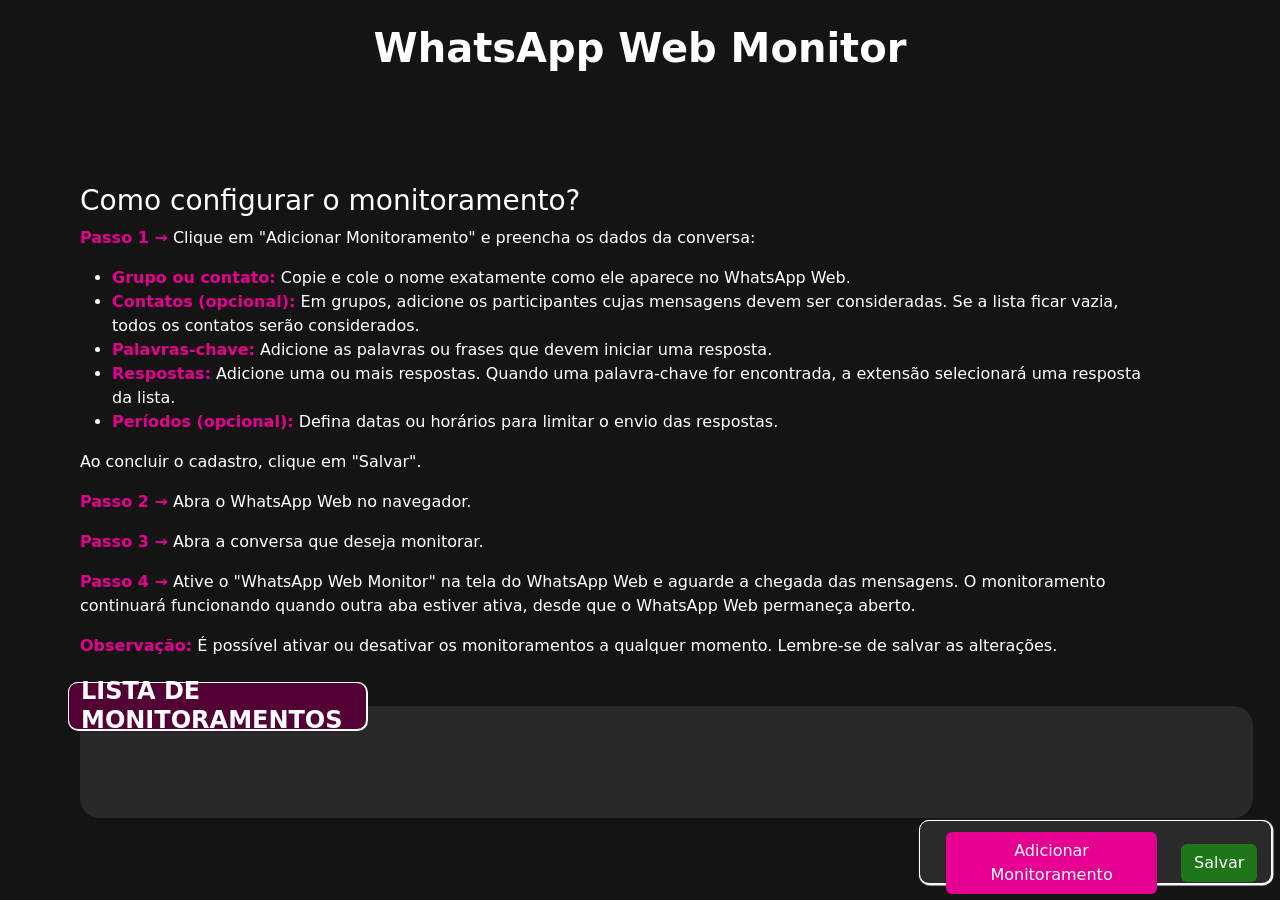
==== option.html @ 8c1f4861 "chore(merge): integrate main into instructions copy Preserve the revised Portuguese copy while retai" ====
<!DOCTYPE html>
<html lang="pt-BR">

<head>
    <meta charset="utf-8">
    <meta name="viewport" content="width=device-width, initial-scale=1">
    <title>WhatsApp Monitor</title>

    <script src="assets/js/jquery.js" defer></script>
    <script src="assets/js/bootstrap.bundle.min.js" defer></script>
    <script src="assets/js/jquery.btnswitch.min.js" defer></script>
    <script src="assets/js/sweetalert2.min.js" defer></script>
    <script src="option.js" defer></script>

    <link rel="stylesheet" href="assets/css/bootstrap/bootstrap.min.css">
    <link rel="stylesheet" href="assets/css/style_option.css">
    <link rel="stylesheet" href="assets/css/style_modal.css">
    <link rel="stylesheet" href="assets/css/libs/sweetalert2.min.css">
</head>

<body>

    <div class="divbtnAdd">
        <div class="row d-flex justify-content-center align-items-center p-2">
            <div class="col-8">
                <button id="btnAdd" class="btn btnAdd" type="button">Adicionar Monitoramento</button>
            </div>
            <div class="col-3">
                <button id="btnSave" class="btn btnSave" type="button">Salvar</button>
            </div>
        </div>
    </div>

    <div class="col-12 justify-content-center">

        <div class="row">

            <div class="col-12 mt-2">
                <div class="row">
                    <div class="col-12 d-flex justify-content-center">
                        <h1 class="title m-0">WhatsApp Web Monitor</h1>
                    </div>
                </div>
            </div>

        </div>

        <div class="row">

            <div class="col-10 instructions">
                <div class="row">
                    <div class="col-12 d-flex justify-content-start">
                        <section>
                            <h3>Como configurar o monitoramento?</h3>
                            <p>
                                <b class="important">Passo 1 →</b>
                                Clique em "Adicionar Monitoramento" e preencha os dados da conversa:
                            </p>
                            <ul>
                                <li><b class="important">Grupo ou contato:</b> Copie e cole o nome exatamente como ele
                                    aparece no WhatsApp Web.
                                </li>
                                <li><b class="important">Contatos (opcional):</b> Em grupos, adicione os participantes
                                    cujas mensagens devem ser consideradas. Se a lista ficar vazia, todos os contatos
                                    serão considerados.</li>
                                <li><b class="important">Palavras-chave:</b> Adicione as palavras ou frases que devem
                                    iniciar uma resposta.</li>
                                <li><b class="important">Respostas:</b> Adicione uma ou mais respostas. Quando uma
                                    palavra-chave for encontrada, a extensão selecionará uma resposta da lista.</li>
                                <li><b class="important">Períodos (opcional):</b> Defina datas ou horários para limitar
                                    o envio das respostas.</li>
                            </ul>
                            <p>Ao concluir o cadastro, clique em "Salvar".</p>
                            <p>
                                <b class="important">Passo 2 →</b>
                                Abra o WhatsApp Web no navegador.
                            </p>
                            <p>
                                <b class="important">Passo 3 →</b>
                                Abra a conversa que deseja monitorar.
                            </p>
                            <p>
                                <b class="important">Passo 4 →</b>
                                Ative o "WhatsApp Web Monitor" na tela do WhatsApp Web e aguarde a chegada das
                                mensagens. O monitoramento continuará funcionando quando outra aba estiver ativa,
                                desde que o WhatsApp Web permaneça aberto.
                            </p>
                            <p>
                                <b class="important">Observação:</b> É possível ativar ou desativar os monitoramentos
                                a qualquer momento. Lembre-se de salvar as alterações.
                            </p>
                        </section>
                    </div>
                </div>
            </div>

        </div>

        <div class="col-11 group-list-panel">

            <div class="row">

                <div class="col-3 divSubtitle d-flex justify-content-center align-items-center">
                    <h2 class="subtitle m-0">LISTA DE MONITORAMENTOS</h2>
                </div>

            </div>

            <div class="row justify-content-center">
                <div class="col-11 screen">
                    <div class="row justify-content-left" id="list">

                    </div>
                </div>
            </div>

        </div>


    </div>

</body>

</html>
---- assets/css/style_option.css ----
body {
    background-color: #141414;
    color: white;
    overflow-x: hidden;
}

.divbtnAdd {
    background-color: #2A2A2A;
    border: solid 1px white;
    border-radius: 10px;
    position: fixed;
    padding: .2rem;
    height: 4rem;
    right: .5rem;
    bottom: 1rem;
    box-sizing: border-box;
    box-shadow: 0.7px 0.7px 0.7px 0.7px white;
}

.btnAdd {
    color: white;
    font-size: medium;
    background-color: #E50091;
}

.btnAdd:hover {
    background-color: #530034;
}

.btnSave {
    color: white;
    font-size: medium;
    background-color: #1E7619;
}

.btnSave:hover {
    background-color: #0F3E0D;
}


.title {
    font-size: 2.5rem;
    font-weight: bolder;
    padding: 2rem;
    padding-top: 1rem;
}

.important {
    color: #E50091;
}




.screen {
    padding: 2rem;
}

.idCard {
    position: absolute;
    left: -2rem;
    top: 45%;
    width: 3rem;
    text-align: center;
    font-size: x-large;
    color: white;
    background-color: #3D3D3D;
    border: solid 1px white;
    border-radius: 10px;
}

.card {
    margin: 1rem;
    min-height: 13rem;
    color: white;
    border: solid 1px white;
    border-radius: 20px;
    background-color: #3D3D3D;
    box-sizing: border-box;
    box-shadow: 1px 1px 1px 0.5px white;
}

.off {
    background-color: #1E1E1E;
    color: #999999;
    border-color: #999999;
    box-shadow: 0px 0px 0px 0px #999999;
}

.offBorder {
    border-color: #999999 !important;
    box-shadow: 0px 0px 0px 0px #999999 !important;
}

.offLeftBorder {
    border-left: solid 1px #999999 !important;
}

.divSubtitle {
    position: relative;
    left: 0px;
    top: -1.5rem;
    height: 3rem;
    background-color: #530034;
    border: solid 1px white;
    border-radius: 10px;
    box-sizing: border-box;
    box-shadow: .5px .5px .5px 0.5px white;
}

.subtitle {
    font-size: x-large;
    font-weight: bolder;
}

.subtitle1 {
    height: 3rem;
    padding-left: 2rem;
    padding-top: 0.2rem;
    /* color: white; */
    font-weight: bolder;
    font-size: 1.3rem;
}

.subtitle2 {
    height: 2rem;
    padding-left: 1rem;
    padding-top: 0.2rem;
    /* color: white; */
    font-weight: bolder;
    font-size: 1.1rem;
}

.subcard {
    min-height: 13rem;
    max-height: 13rem;
    overflow-y: auto;
    margin-top: 1rem;
    margin-left: 1rem;
    margin-bottom: 1.5rem;
    border-left: solid 1px white;
    /* Firefox */
    scrollbar-width: thin;
    scrollbar-color: rgba(255, 255, 255, .35) transparent;
}

.subcard2 {
    min-height: 0rem;
    max-height: 7rem;
    overflow-y: auto;
    margin-top: 1rem;
    margin-left: 1rem;
    margin-bottom: 1.5rem;
    border-left: solid 1px white;
    /* Firefox */
    scrollbar-width: thin;
    scrollbar-color: rgba(255, 255, 255, .35) transparent;
}

.subcard::-webkit-scrollbar {
    width: 8px;
}

.subcard::-webkit-scrollbar-thumb {
    background: rgba(255, 255, 255, .35);
    border-radius: 999px;
}

.subcard::-webkit-scrollbar-track {
    background: transparent;
}


.text1 {
    /* color: white; */
    padding-left: 1rem;
    padding-top: .3rem;
    padding-bottom: .3rem;
    font-size: 1.5rem;
    margin: .3rem;
}

.text2 {
    /* color: white; */
    padding-left: 1rem;
    padding-right: 0.5rem;
    padding-top: .3rem;
    padding-bottom: .3rem;
    border: solid 1px white;
    border-radius: 5px;
    margin-left: 1rem;
    max-width: 85%;
    box-sizing: border-box;
    box-shadow: .7px .7px .7px 0.5px white;
}


.btnEdit {
    color: white;
    width: 10rem;
    margin: 1rem;
    background-color: #530034;
}

.btnEdit:hover {
    background-color: #E50091;
}

.btnActive {
    color: white;
    margin: 1rem;
    width: 10rem;
    background-color: #530034;
}

.btnActive:hover {
    background-color: #E50091;
}

.btnDelete {
    color: white;
    margin: 1rem;
    width: 10rem;
    background-color: #530034;
}

.btnDelete:hover {
    background-color: #E50091;
}

.instructions {
    margin: 5rem 5rem 0;
}

.group-list-panel {
    margin: 2rem 5rem 5rem;
    background-color: #292929;
    border-radius: 20px;
}
---- assets/css/style_modal.css ----
.swal2-html-container{
    overflow-x: hidden !important;
}

.hiddenCard {
    height: 2rem;
}

.btnAdd2 {
    font-weight: bold;
    background-color: #1C719B;
    color: white;
}

.btnAdd2:hover {
    background-color: #175676;
}

.modalCard {
    overflow-y: auto;
    min-height: 4rem;
    max-height: 20vh;
    border: 1px solid white;
    border-radius: 10px;

    padding: 0.5rem;
    gap: 0.5rem;

    /* Firefox */
    scrollbar-width: thin;
    scrollbar-color: rgba(255, 255, 255, .35) transparent;
}

.modalCard2 {
    overflow-y: auto;
    min-height: 1rem;
    max-height: 15vh;
    border: 1px solid white;
    border-radius: 10px;

    padding: 0.5rem;
    gap: 0.5rem;

    /* Firefox */
    scrollbar-width: thin;
    scrollbar-color: rgba(255, 255, 255, .35) transparent;
}

.modalCard::-webkit-scrollbar {
    width: 8px;
}

.modalCard::-webkit-scrollbar-thumb {
    background: rgba(255, 255, 255, .35);
    border-radius: 999px;
}

.modalCard::-webkit-scrollbar-track {
    background: transparent;
}

.btnExclude {
    color: #E50091;
    cursor: pointer;
    font-weight: bold;
}

.button-offset {
    margin-left: -1rem;
}

.list-row-offset {
    margin-left: .75rem;
}

.range-separator {
    margin-right: -1rem;
    margin-left: -1rem;
}
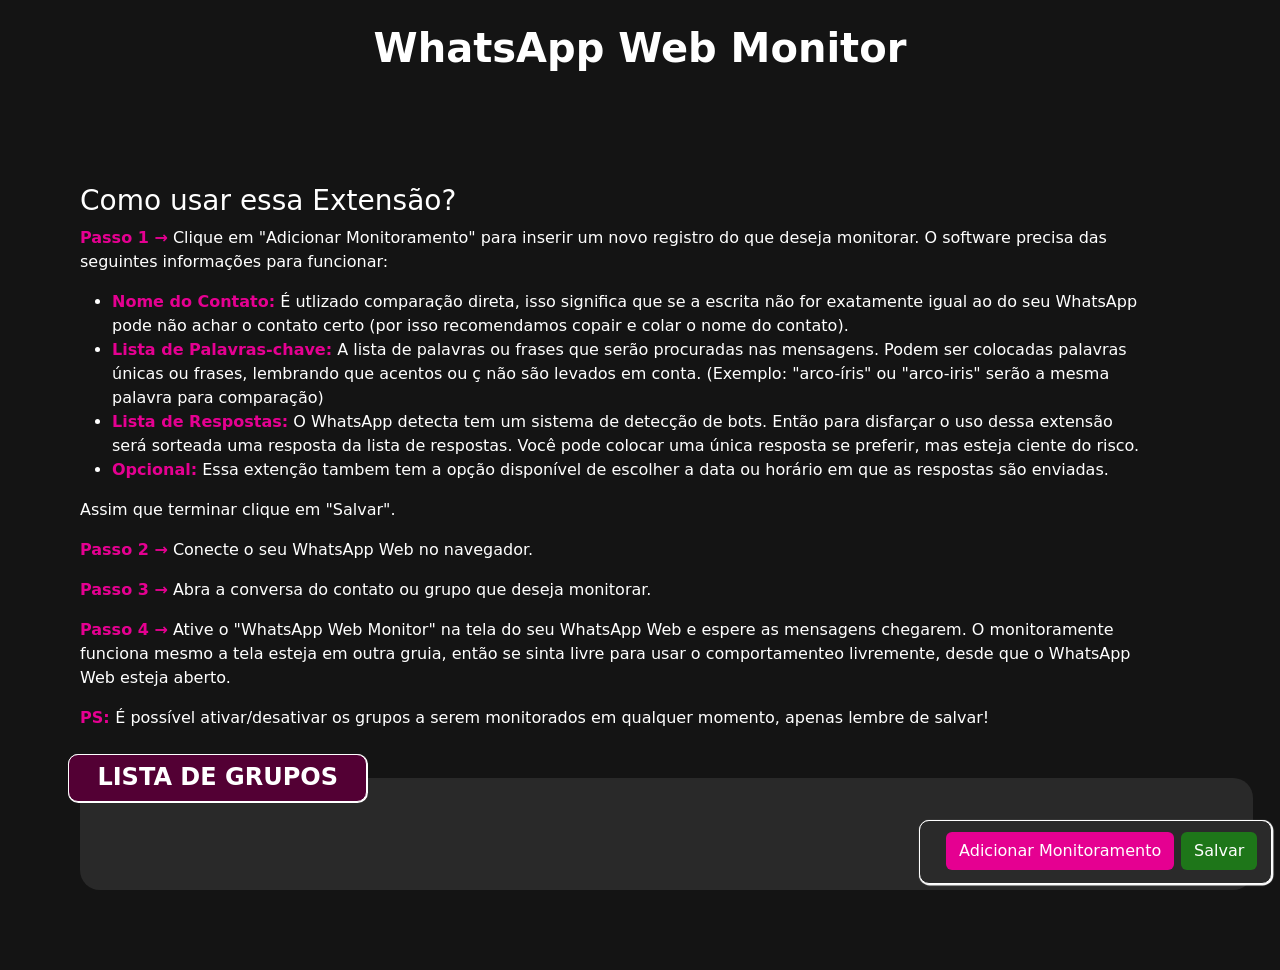
==== commit c99da531: "fix(options): restore semantic settings controls Keep the existing layout while restoring accessible" ====
--- a/option.html
+++ b/option.html
@@ -23,7 +23,7 @@
     <div class="divbtnAdd">
         <div class="row d-flex justify-content-center align-items-center p-2">
             <div class="col-8">
-                <button id="btnAdd" class="btn btnAdd" type="button">Adicionar Monitoramento</button>
+                <button id="btnAdd" class="btn btnAdd text-nowrap" type="button">Adicionar Monitoramento</button>
             </div>
             <div class="col-3">
                 <button id="btnSave" class="btn btnSave" type="button">Salvar</button>
@@ -51,43 +51,46 @@
                 <div class="row">
                     <div class="col-12 d-flex justify-content-start">
                         <section>
-                            <h3>Como configurar o monitoramento?</h3>
+                            <h3>Como usar essa Extensão?</h3>
                             <p>
                                 <b class="important">Passo 1 →</b>
-                                Clique em "Adicionar Monitoramento" e preencha os dados da conversa:
+                                Clique em "Adicionar Monitoramento" para inserir um novo registro do que deseja
+                                monitorar. O software precisa das seguintes informações para funcionar:
                             </p>
                             <ul>
-                                <li><b class="important">Grupo ou contato:</b> Copie e cole o nome exatamente como ele
-                                    aparece no WhatsApp Web.
+                                <li><b class="important">Nome do Contato:</b> É utlizado comparação direta, isso
+                                    significa que se a escrita não for exatamente igual ao do seu WhatsApp pode não
+                                    achar o contato certo (por isso recomendamos copair e colar o nome do contato).
                                 </li>
-                                <li><b class="important">Contatos (opcional):</b> Em grupos, adicione os participantes
-                                    cujas mensagens devem ser consideradas. Se a lista ficar vazia, todos os contatos
-                                    serão considerados.</li>
-                                <li><b class="important">Palavras-chave:</b> Adicione as palavras ou frases que devem
-                                    iniciar uma resposta.</li>
-                                <li><b class="important">Respostas:</b> Adicione uma ou mais respostas. Quando uma
-                                    palavra-chave for encontrada, a extensão selecionará uma resposta da lista.</li>
-                                <li><b class="important">Períodos (opcional):</b> Defina datas ou horários para limitar
-                                    o envio das respostas.</li>
+                                <li><b class="important">Lista de Palavras-chave:</b> A lista de palavras ou frases que
+                                    serão procuradas nas mensagens. Podem ser colocadas palavras únicas ou frases,
+                                    lembrando que acentos ou ç não são levados em conta. (Exemplo: "arco-íris" ou
+                                    "arco-iris" serão a mesma palavra para comparação)</li>
+                                <li><b class="important">Lista de Respostas:</b> O WhatsApp detecta tem um sistema de
+                                    detecção de bots. Então para disfarçar o uso dessa extensão será sorteada uma
+                                    resposta da lista de respostas. Você pode colocar uma única resposta se preferir,
+                                    mas esteja ciente do risco.</li>
+                                <li><b class="important">Opcional:</b> Essa extenção tambem tem a opção disponível de
+                                    escolher a data ou horário em que as respostas são enviadas.</li>
                             </ul>
-                            <p>Ao concluir o cadastro, clique em "Salvar".</p>
+                            <p>Assim que terminar clique em "Salvar".</p>
                             <p>
                                 <b class="important">Passo 2 →</b>
-                                Abra o WhatsApp Web no navegador.
+                                Conecte o seu WhatsApp Web no navegador.
                             </p>
                             <p>
                                 <b class="important">Passo 3 →</b>
-                                Abra a conversa que deseja monitorar.
+                                Abra a conversa do contato ou grupo que deseja monitorar.
                             </p>
                             <p>
                                 <b class="important">Passo 4 →</b>
-                                Ative o "WhatsApp Web Monitor" na tela do WhatsApp Web e aguarde a chegada das
-                                mensagens. O monitoramento continuará funcionando quando outra aba estiver ativa,
-                                desde que o WhatsApp Web permaneça aberto.
+                                Ative o "WhatsApp Web Monitor" na tela do seu WhatsApp Web e espere as mensagens
+                                chegarem. O monitoramente funciona mesmo a tela esteja em outra gruia, então se sinta
+                                livre para usar o comportamenteo livremente, desde que o WhatsApp Web esteja aberto.
                             </p>
                             <p>
-                                <b class="important">Observação:</b> É possível ativar ou desativar os monitoramentos
-                                a qualquer momento. Lembre-se de salvar as alterações.
+                                <b class="important">PS: </b> É possível ativar/desativar os grupos a serem monitorados
+                                em qualquer momento, apenas lembre de salvar!
                             </p>
                         </section>
                     </div>
@@ -101,7 +104,7 @@
             <div class="row">
 
                 <div class="col-3 divSubtitle d-flex justify-content-center align-items-center">
-                    <h2 class="subtitle m-0">LISTA DE MONITORAMENTOS</h2>
+                    <h2 class="subtitle m-0">LISTA DE GRUPOS</h2>
                 </div>
 
             </div>
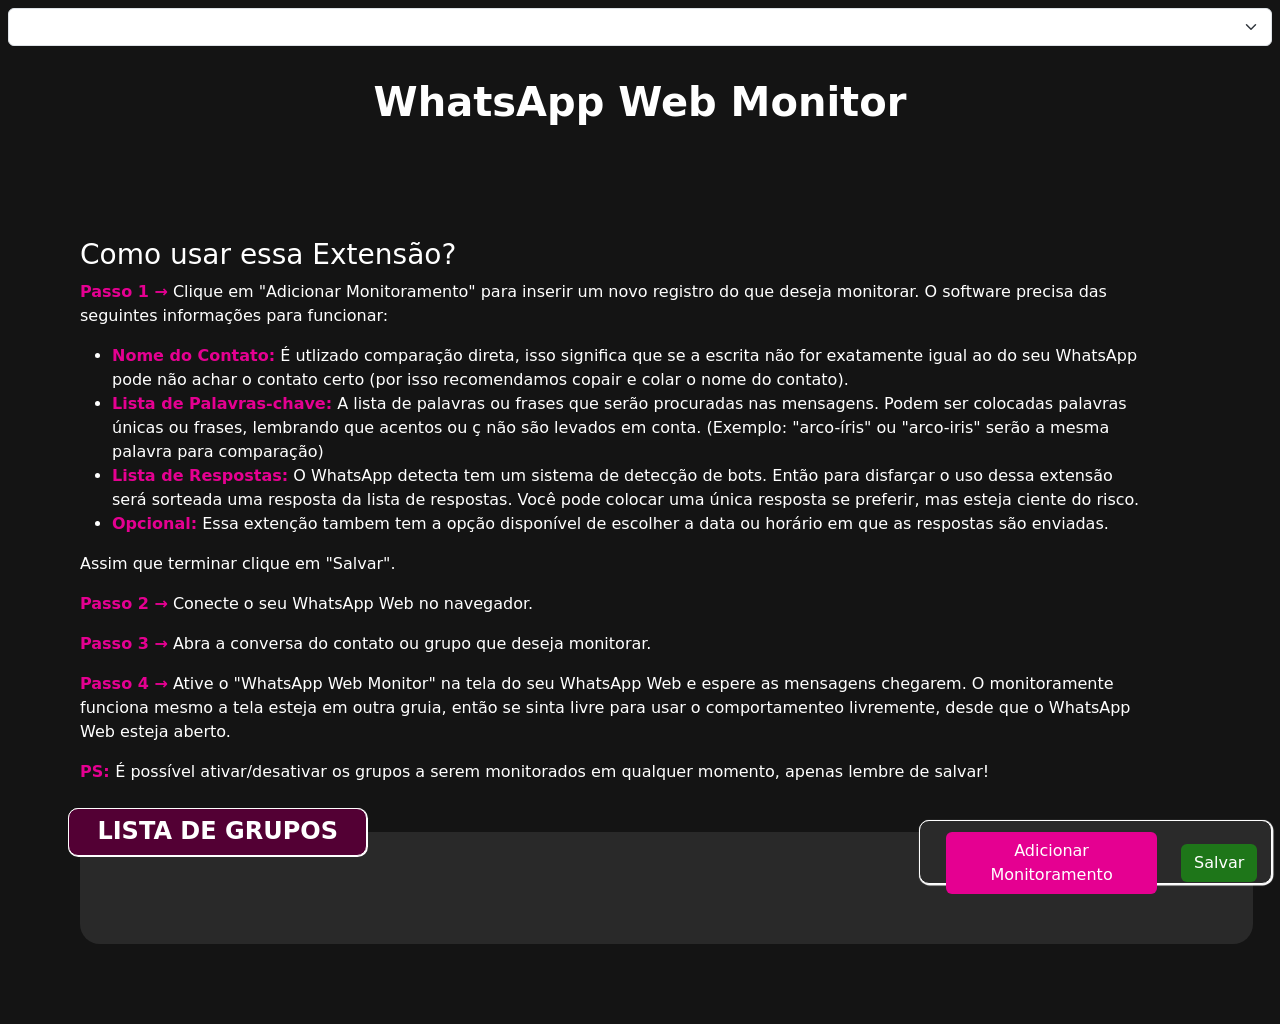
==== commit 90616b9b: "Update option.html" ====
--- a/option.html
+++ b/option.html
@@ -13,6 +13,7 @@
     <script src="option.js" defer></script>
 
     <link rel="stylesheet" href="assets/css/bootstrap/bootstrap.min.css">
+    <link rel="stylesheet" href="assets/css/themes/default.css" id="themeStylesheet">
     <link rel="stylesheet" href="assets/css/style_option.css">
     <link rel="stylesheet" href="assets/css/style_modal.css">
     <link rel="stylesheet" href="assets/css/libs/sweetalert2.min.css">
@@ -23,10 +24,20 @@
     <div class="divbtnAdd">
         <div class="row d-flex justify-content-center align-items-center p-2">
             <div class="col-8">
-                <button id="btnAdd" class="btn btnAdd text-nowrap" type="button">Adicionar Monitoramento</button>
+                <button id="btnAdd" class="btn btnAdd" type="button">Adicionar Monitoramento</button>
             </div>
             <div class="col-3">
                 <button id="btnSave" class="btn btnSave" type="button">Salvar</button>
+            </div>
+        </div>
+    </div>
+
+    <div class="divbtnTheme">
+        <div class="row d-flex justify-content-center align-items-center p-2">
+            <div class="col-12">
+                <label for="selectTheme" class="visually-hidden">Tema</label>
+                <select class="form-select" id="selectTheme">
+                </select>
             </div>
         </div>
     </div>
--- a/assets/css/themes/default.css
+++ b/assets/css/themes/default.css
@@ -0,0 +1,75 @@
+:root {
+    /*
+     * Tema default.
+     * Para criar outro tema, copie este arquivo e mantenha os mesmos nomes
+     * de variaveis, alterando apenas os valores das cores.
+     */
+
+    /* Base */
+    --theme-color-background: #141414;
+    --theme-color-background-alt: #1E1E1E;
+    --theme-color-surface: #2A2A2A;
+    --theme-color-surface-alt: #292929;
+    --theme-color-card: #3D3D3D;
+    --theme-color-disabled-surface: #1E1E1E;
+
+    /* Texto */
+    --theme-color-text: #FFFFFF;
+    --theme-color-text-muted: #999999;
+    --theme-color-text-secondary: #6E6E6E;
+    --theme-color-text-inverse: #FFFFFF;
+
+    /* Bordas, sombras e scroll */
+    --theme-color-border: #FFFFFF;
+    --theme-color-border-muted: #999999;
+    --theme-color-shadow: #FFFFFF;
+    --theme-color-shadow-muted: #999999;
+    --theme-color-scrollbar-thumb: rgba(255, 255, 255, .35);
+    --theme-color-scrollbar-track: transparent;
+
+    /* Marca e destaques */
+    --theme-color-primary: #E50091;
+    --theme-color-primary-hover: #530034;
+    --theme-color-accent: #530034;
+    --theme-color-accent-hover: #E50091;
+    --theme-color-important: #E50091;
+
+    /* Acoes */
+    --theme-color-success: #1E7619;
+    --theme-color-success-hover: #0F3E0D;
+    --theme-color-info: #1C719B;
+    --theme-color-info-hover: #175676;
+    --theme-color-danger: #E50091;
+    --theme-color-disabled: #6E6E6E;
+    --theme-color-disabled-hover: #2A2A2A;
+
+    /* Aliases por tela/componente */
+    --popup-background: var(--theme-color-background-alt);
+    --popup-title-background: var(--theme-color-accent);
+    --popup-button-background: var(--theme-color-primary);
+    --popup-button-background-hover: var(--theme-color-primary-hover);
+    --popup-button-off-background: var(--theme-color-disabled);
+    --popup-button-off-background-hover: var(--theme-color-disabled-hover);
+
+    --option-background: var(--theme-color-background);
+    --option-floating-button-panel-background: var(--theme-color-surface);
+    --option-card-background: var(--theme-color-card);
+    --option-card-off-background: var(--theme-color-disabled-surface);
+    --option-panel-background: var(--theme-color-surface-alt);
+    --option-subtitle-background: var(--theme-color-accent);
+    --option-button-background: var(--theme-color-accent);
+    --option-button-background-hover: var(--theme-color-accent-hover);
+    --option-add-button-background: var(--theme-color-primary);
+    --option-add-button-background-hover: var(--theme-color-primary-hover);
+    --option-save-button-background: var(--theme-color-success);
+    --option-save-button-background-hover: var(--theme-color-success-hover);
+
+    --modal-add-button-background: var(--theme-color-info);
+    --modal-add-button-background-hover: var(--theme-color-info-hover);
+    --modal-exclude-button-color: var(--theme-color-danger);
+    --modal-background: #19191A;
+    --modal-text: #E1E1E1;
+    --modal-confirm-button-background: var(--theme-color-primary);
+    --modal-cancel-button-background: var(--theme-color-disabled);
+    --modal-backdrop-background: rgba(0, 0, 0, .55);
+}
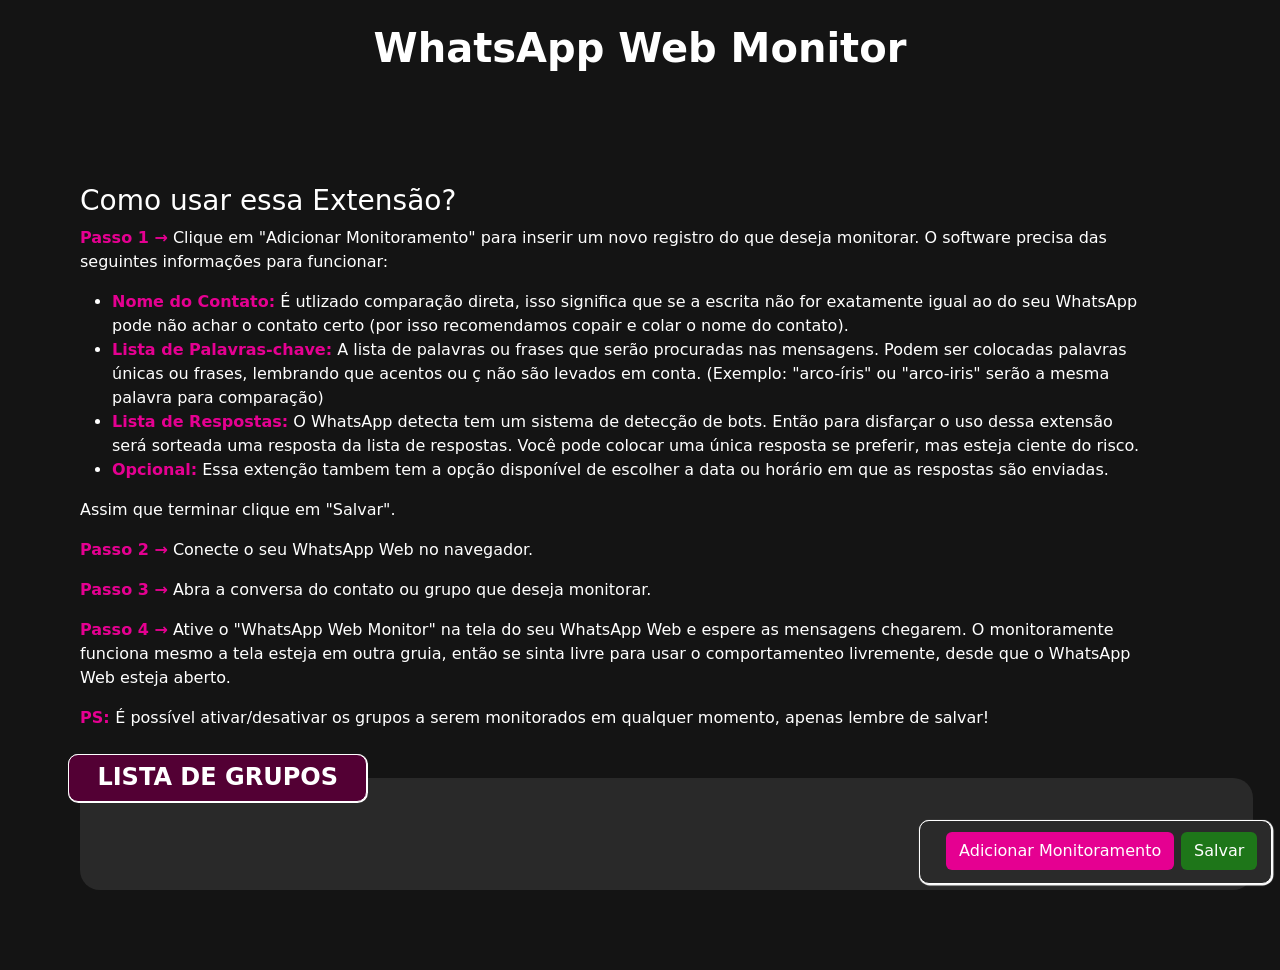
==== commit 4e35dec6: "Merge pull request #18 from FelipeDelong/dev feat(monitor): add ON/OFF controls and loading feedback" ====
--- a/option.html
+++ b/option.html
@@ -13,7 +13,6 @@
     <script src="option.js" defer></script>
 
     <link rel="stylesheet" href="assets/css/bootstrap/bootstrap.min.css">
-    <link rel="stylesheet" href="assets/css/themes/default.css" id="themeStylesheet">
     <link rel="stylesheet" href="assets/css/style_option.css">
     <link rel="stylesheet" href="assets/css/style_modal.css">
     <link rel="stylesheet" href="assets/css/libs/sweetalert2.min.css">
@@ -24,20 +23,10 @@
     <div class="divbtnAdd">
         <div class="row d-flex justify-content-center align-items-center p-2">
             <div class="col-8">
-                <button id="btnAdd" class="btn btnAdd" type="button">Adicionar Monitoramento</button>
+                <button id="btnAdd" class="btn btnAdd text-nowrap" type="button">Adicionar Monitoramento</button>
             </div>
             <div class="col-3">
                 <button id="btnSave" class="btn btnSave" type="button">Salvar</button>
-            </div>
-        </div>
-    </div>
-
-    <div class="divbtnTheme">
-        <div class="row d-flex justify-content-center align-items-center p-2">
-            <div class="col-12">
-                <label for="selectTheme" class="visually-hidden">Tema</label>
-                <select class="form-select" id="selectTheme">
-                </select>
             </div>
         </div>
     </div>
--- a/assets/css/style_modal.css
+++ b/assets/css/style_modal.css
@@ -1,5 +1,30 @@
 .swal2-html-container{
     overflow-x: hidden !important;
+}
+
+.swal2-popup {
+    background: var(--modal-background) !important;
+    color: var(--modal-text) !important;
+}
+
+.swal2-title,
+.swal2-html-container {
+    color: var(--modal-text) !important;
+}
+
+.swal2-confirm {
+    background-color: var(--modal-confirm-button-background) !important;
+    color: var(--theme-color-text-inverse) !important;
+}
+
+.swal2-cancel {
+    background-color: var(--modal-cancel-button-background) !important;
+    color: var(--theme-color-text-inverse) !important;
+}
+
+.swal2-container.swal2-backdrop-show,
+.swal2-container.swal2-noanimation {
+    background: var(--modal-backdrop-background) !important;
 }
 
 .hiddenCard {
@@ -8,19 +33,19 @@
 
 .btnAdd2 {
     font-weight: bold;
-    background-color: #1C719B;
-    color: white;
+    background-color: var(--modal-add-button-background);
+    color: var(--theme-color-text-inverse);
 }
 
 .btnAdd2:hover {
-    background-color: #175676;
+    background-color: var(--modal-add-button-background-hover);
 }
 
 .modalCard {
     overflow-y: auto;
     min-height: 4rem;
     max-height: 20vh;
-    border: 1px solid white;
+    border: 1px solid var(--theme-color-border);
     border-radius: 10px;
 
     padding: 0.5rem;
@@ -28,14 +53,14 @@
 
     /* Firefox */
     scrollbar-width: thin;
-    scrollbar-color: rgba(255, 255, 255, .35) transparent;
+    scrollbar-color: var(--theme-color-scrollbar-thumb) var(--theme-color-scrollbar-track);
 }
 
 .modalCard2 {
     overflow-y: auto;
     min-height: 1rem;
     max-height: 15vh;
-    border: 1px solid white;
+    border: 1px solid var(--theme-color-border);
     border-radius: 10px;
 
     padding: 0.5rem;
@@ -43,7 +68,7 @@
 
     /* Firefox */
     scrollbar-width: thin;
-    scrollbar-color: rgba(255, 255, 255, .35) transparent;
+    scrollbar-color: var(--theme-color-scrollbar-thumb) var(--theme-color-scrollbar-track);
 }
 
 .modalCard::-webkit-scrollbar {
@@ -51,16 +76,16 @@
 }
 
 .modalCard::-webkit-scrollbar-thumb {
-    background: rgba(255, 255, 255, .35);
+    background: var(--theme-color-scrollbar-thumb);
     border-radius: 999px;
 }
 
 .modalCard::-webkit-scrollbar-track {
-    background: transparent;
+    background: var(--theme-color-scrollbar-track);
 }
 
 .btnExclude {
-    color: #E50091;
+    color: var(--modal-exclude-button-color);
     cursor: pointer;
     font-weight: bold;
 }
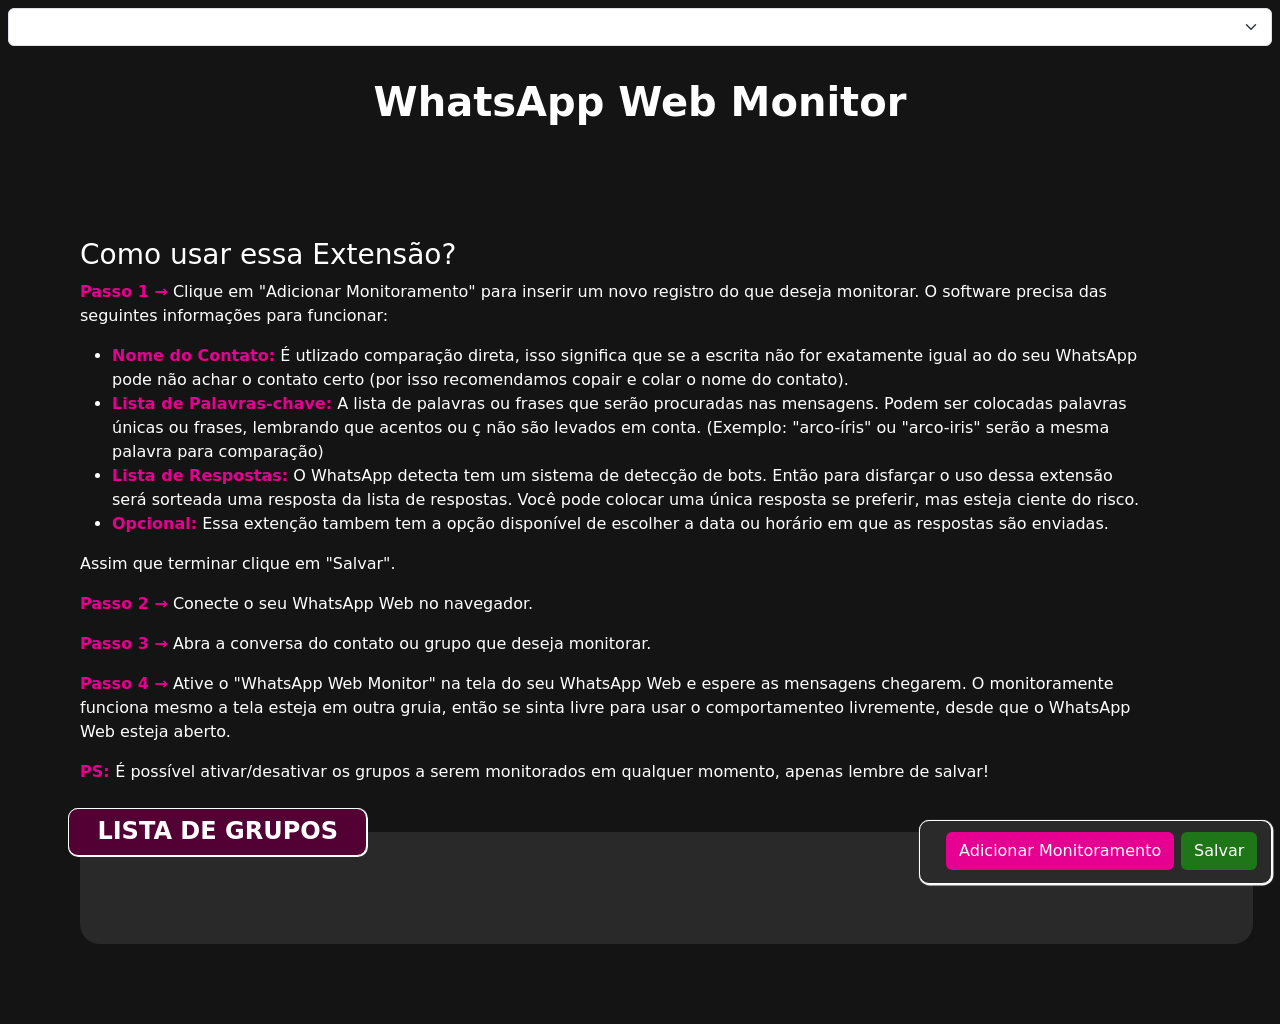
==== commit ae7dcc76: "Merge branch 'main' into dev2" ====
--- a/option.html
+++ b/option.html
@@ -13,6 +13,7 @@
     <script src="option.js" defer></script>
 
     <link rel="stylesheet" href="assets/css/bootstrap/bootstrap.min.css">
+    <link rel="stylesheet" href="assets/css/themes/default.css" id="themeStylesheet">
     <link rel="stylesheet" href="assets/css/style_option.css">
     <link rel="stylesheet" href="assets/css/style_modal.css">
     <link rel="stylesheet" href="assets/css/libs/sweetalert2.min.css">
@@ -27,6 +28,16 @@
             </div>
             <div class="col-3">
                 <button id="btnSave" class="btn btnSave" type="button">Salvar</button>
+            </div>
+        </div>
+    </div>
+
+    <div class="divbtnTheme">
+        <div class="row d-flex justify-content-center align-items-center p-2">
+            <div class="col-12">
+                <label for="selectTheme" class="visually-hidden">Tema</label>
+                <select class="form-select" id="selectTheme">
+                </select>
             </div>
         </div>
     </div>
--- a/assets/css/themes/default.css
+++ b/assets/css/themes/default.css
@@ -0,0 +1,75 @@
+:root {
+    /*
+     * Tema default.
+     * Para criar outro tema, copie este arquivo e mantenha os mesmos nomes
+     * de variaveis, alterando apenas os valores das cores.
+     */
+
+    /* Base */
+    --theme-color-background: #141414;
+    --theme-color-background-alt: #1E1E1E;
+    --theme-color-surface: #2A2A2A;
+    --theme-color-surface-alt: #292929;
+    --theme-color-card: #3D3D3D;
+    --theme-color-disabled-surface: #1E1E1E;
+
+    /* Texto */
+    --theme-color-text: #FFFFFF;
+    --theme-color-text-muted: #999999;
+    --theme-color-text-secondary: #6E6E6E;
+    --theme-color-text-inverse: #FFFFFF;
+
+    /* Bordas, sombras e scroll */
+    --theme-color-border: #FFFFFF;
+    --theme-color-border-muted: #999999;
+    --theme-color-shadow: #FFFFFF;
+    --theme-color-shadow-muted: #999999;
+    --theme-color-scrollbar-thumb: rgba(255, 255, 255, .35);
+    --theme-color-scrollbar-track: transparent;
+
+    /* Marca e destaques */
+    --theme-color-primary: #E3008F;
+    --theme-color-primary-hover: #530034;
+    --theme-color-accent: #530034;
+    --theme-color-accent-hover: #E3008F;
+    --theme-color-important: #F02AA5;
+
+    /* Acoes */
+    --theme-color-success: #1E7619;
+    --theme-color-success-hover: #0F3E0D;
+    --theme-color-info: #1C719B;
+    --theme-color-info-hover: #175676;
+    --theme-color-danger: #F02AA5;
+    --theme-color-disabled: #6E6E6E;
+    --theme-color-disabled-hover: #2A2A2A;
+
+    /* Aliases por tela/componente */
+    --popup-background: var(--theme-color-background-alt);
+    --popup-title-background: var(--theme-color-accent);
+    --popup-button-background: var(--theme-color-primary);
+    --popup-button-background-hover: var(--theme-color-primary-hover);
+    --popup-button-off-background: var(--theme-color-disabled);
+    --popup-button-off-background-hover: var(--theme-color-disabled-hover);
+
+    --option-background: var(--theme-color-background);
+    --option-floating-button-panel-background: var(--theme-color-surface);
+    --option-card-background: var(--theme-color-card);
+    --option-card-off-background: var(--theme-color-disabled-surface);
+    --option-panel-background: var(--theme-color-surface-alt);
+    --option-subtitle-background: var(--theme-color-accent);
+    --option-button-background: var(--theme-color-accent);
+    --option-button-background-hover: var(--theme-color-accent-hover);
+    --option-add-button-background: var(--theme-color-primary);
+    --option-add-button-background-hover: var(--theme-color-primary-hover);
+    --option-save-button-background: var(--theme-color-success);
+    --option-save-button-background-hover: var(--theme-color-success-hover);
+
+    --modal-add-button-background: var(--theme-color-info);
+    --modal-add-button-background-hover: var(--theme-color-info-hover);
+    --modal-exclude-button-color: var(--theme-color-danger);
+    --modal-background: #19191A;
+    --modal-text: #E1E1E1;
+    --modal-confirm-button-background: var(--theme-color-primary);
+    --modal-cancel-button-background: var(--theme-color-disabled);
+    --modal-backdrop-background: rgba(0, 0, 0, .55);
+}
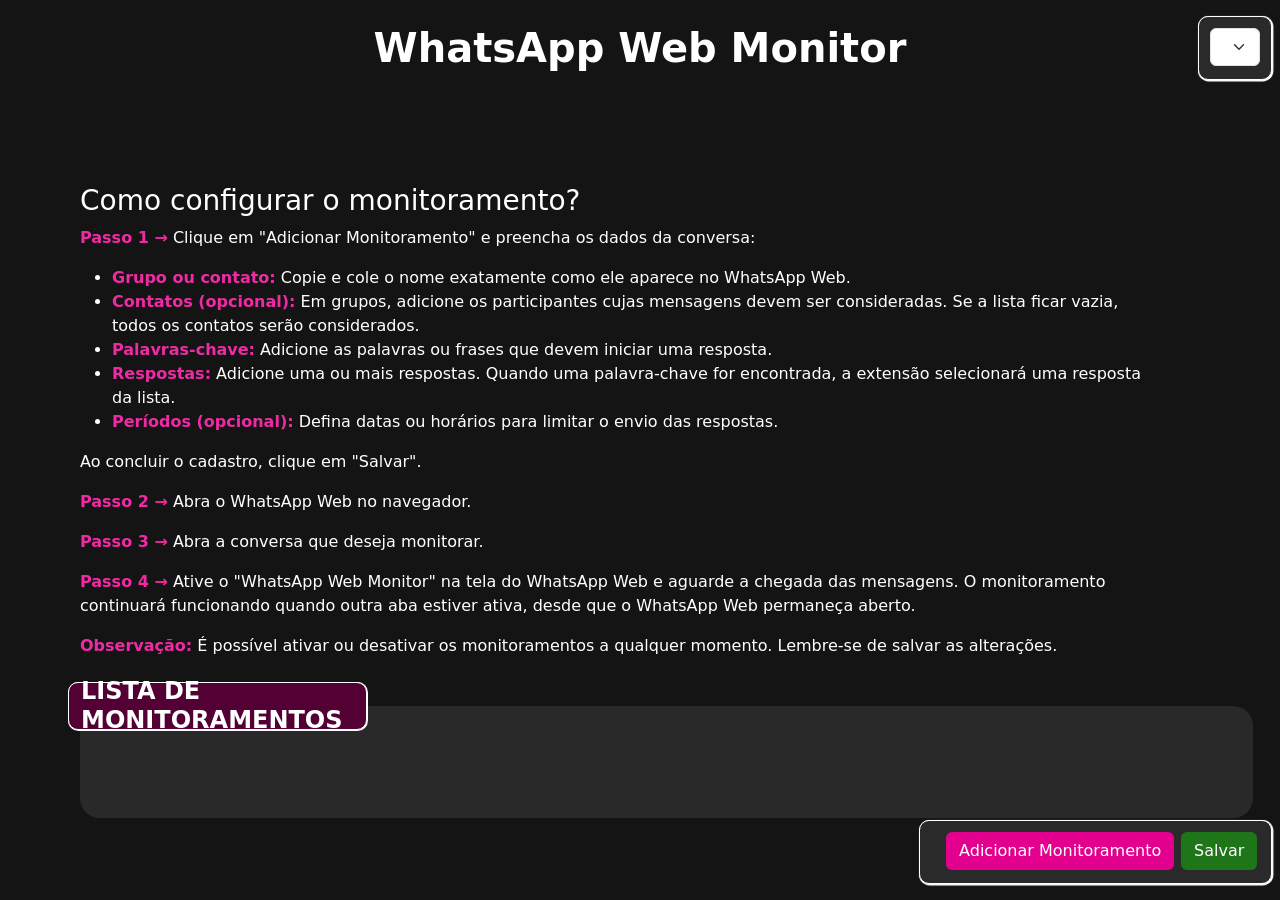
==== commit fc73846d: "Merge pull request #15 from FelipeDelong/bugfix/issue-7-instructions-copy fix(copy): correct the Por" ====
--- a/option.html
+++ b/option.html
@@ -62,46 +62,43 @@
                 <div class="row">
                     <div class="col-12 d-flex justify-content-start">
                         <section>
-                            <h3>Como usar essa Extensão?</h3>
+                            <h3>Como configurar o monitoramento?</h3>
                             <p>
                                 <b class="important">Passo 1 →</b>
-                                Clique em "Adicionar Monitoramento" para inserir um novo registro do que deseja
-                                monitorar. O software precisa das seguintes informações para funcionar:
+                                Clique em "Adicionar Monitoramento" e preencha os dados da conversa:
                             </p>
                             <ul>
-                                <li><b class="important">Nome do Contato:</b> É utlizado comparação direta, isso
-                                    significa que se a escrita não for exatamente igual ao do seu WhatsApp pode não
-                                    achar o contato certo (por isso recomendamos copair e colar o nome do contato).
+                                <li><b class="important">Grupo ou contato:</b> Copie e cole o nome exatamente como ele
+                                    aparece no WhatsApp Web.
                                 </li>
-                                <li><b class="important">Lista de Palavras-chave:</b> A lista de palavras ou frases que
-                                    serão procuradas nas mensagens. Podem ser colocadas palavras únicas ou frases,
-                                    lembrando que acentos ou ç não são levados em conta. (Exemplo: "arco-íris" ou
-                                    "arco-iris" serão a mesma palavra para comparação)</li>
-                                <li><b class="important">Lista de Respostas:</b> O WhatsApp detecta tem um sistema de
-                                    detecção de bots. Então para disfarçar o uso dessa extensão será sorteada uma
-                                    resposta da lista de respostas. Você pode colocar uma única resposta se preferir,
-                                    mas esteja ciente do risco.</li>
-                                <li><b class="important">Opcional:</b> Essa extenção tambem tem a opção disponível de
-                                    escolher a data ou horário em que as respostas são enviadas.</li>
+                                <li><b class="important">Contatos (opcional):</b> Em grupos, adicione os participantes
+                                    cujas mensagens devem ser consideradas. Se a lista ficar vazia, todos os contatos
+                                    serão considerados.</li>
+                                <li><b class="important">Palavras-chave:</b> Adicione as palavras ou frases que devem
+                                    iniciar uma resposta.</li>
+                                <li><b class="important">Respostas:</b> Adicione uma ou mais respostas. Quando uma
+                                    palavra-chave for encontrada, a extensão selecionará uma resposta da lista.</li>
+                                <li><b class="important">Períodos (opcional):</b> Defina datas ou horários para limitar
+                                    o envio das respostas.</li>
                             </ul>
-                            <p>Assim que terminar clique em "Salvar".</p>
+                            <p>Ao concluir o cadastro, clique em "Salvar".</p>
                             <p>
                                 <b class="important">Passo 2 →</b>
-                                Conecte o seu WhatsApp Web no navegador.
+                                Abra o WhatsApp Web no navegador.
                             </p>
                             <p>
                                 <b class="important">Passo 3 →</b>
-                                Abra a conversa do contato ou grupo que deseja monitorar.
+                                Abra a conversa que deseja monitorar.
                             </p>
                             <p>
                                 <b class="important">Passo 4 →</b>
-                                Ative o "WhatsApp Web Monitor" na tela do seu WhatsApp Web e espere as mensagens
-                                chegarem. O monitoramente funciona mesmo a tela esteja em outra gruia, então se sinta
-                                livre para usar o comportamenteo livremente, desde que o WhatsApp Web esteja aberto.
+                                Ative o "WhatsApp Web Monitor" na tela do WhatsApp Web e aguarde a chegada das
+                                mensagens. O monitoramento continuará funcionando quando outra aba estiver ativa,
+                                desde que o WhatsApp Web permaneça aberto.
                             </p>
                             <p>
-                                <b class="important">PS: </b> É possível ativar/desativar os grupos a serem monitorados
-                                em qualquer momento, apenas lembre de salvar!
+                                <b class="important">Observação:</b> É possível ativar ou desativar os monitoramentos
+                                a qualquer momento. Lembre-se de salvar as alterações.
                             </p>
                         </section>
                     </div>
@@ -115,7 +112,7 @@
             <div class="row">
 
                 <div class="col-3 divSubtitle d-flex justify-content-center align-items-center">
-                    <h2 class="subtitle m-0">LISTA DE GRUPOS</h2>
+                    <h2 class="subtitle m-0">LISTA DE MONITORAMENTOS</h2>
                 </div>
 
             </div>
--- a/assets/css/style_option.css
+++ b/assets/css/style_option.css
@@ -1,12 +1,25 @@
 body {
-    background-color: #141414;
-    color: white;
+    background-color: var(--option-background);
+    color: var(--theme-color-text);
     overflow-x: hidden;
 }
 
+.divbtnTheme {
+    background-color: var(--option-floating-button-panel-background);
+    border: solid 1px var(--theme-color-border);
+    border-radius: 10px;
+    position: fixed;
+    padding: .2rem;
+    height: 4rem;
+    right: .5rem;
+    top: 1rem;
+    box-sizing: border-box;
+    box-shadow: 0.7px 0.7px 0.7px 0.7px var(--theme-color-shadow);
+}
+
 .divbtnAdd {
-    background-color: #2A2A2A;
-    border: solid 1px white;
+    background-color: var(--option-floating-button-panel-background);
+    border: solid 1px var(--theme-color-border);
     border-radius: 10px;
     position: fixed;
     padding: .2rem;
@@ -14,27 +27,27 @@
     right: .5rem;
     bottom: 1rem;
     box-sizing: border-box;
-    box-shadow: 0.7px 0.7px 0.7px 0.7px white;
+    box-shadow: 0.7px 0.7px 0.7px 0.7px var(--theme-color-shadow);
 }
 
 .btnAdd {
-    color: white;
+    color: var(--theme-color-text-inverse);
     font-size: medium;
-    background-color: #E50091;
+    background-color: var(--option-add-button-background);
 }
 
 .btnAdd:hover {
-    background-color: #530034;
+    background-color: var(--option-add-button-background-hover);
 }
 
 .btnSave {
-    color: white;
+    color: var(--theme-color-text-inverse);
     font-size: medium;
-    background-color: #1E7619;
+    background-color: var(--option-save-button-background);
 }
 
 .btnSave:hover {
-    background-color: #0F3E0D;
+    background-color: var(--option-save-button-background-hover);
 }
 
 
@@ -46,7 +59,7 @@
 }
 
 .important {
-    color: #E50091;
+    color: var(--theme-color-important);
 }
 
 
@@ -63,37 +76,37 @@
     width: 3rem;
     text-align: center;
     font-size: x-large;
-    color: white;
-    background-color: #3D3D3D;
-    border: solid 1px white;
+    color: var(--theme-color-text);
+    background-color: var(--option-card-background);
+    border: solid 1px var(--theme-color-border);
     border-radius: 10px;
 }
 
 .card {
     margin: 1rem;
     min-height: 13rem;
-    color: white;
-    border: solid 1px white;
+    color: var(--theme-color-text);
+    border: solid 1px var(--theme-color-border);
     border-radius: 20px;
-    background-color: #3D3D3D;
-    box-sizing: border-box;
-    box-shadow: 1px 1px 1px 0.5px white;
+    background-color: var(--option-card-background);
+    box-sizing: border-box;
+    box-shadow: 1px 1px 1px 0.5px var(--theme-color-shadow);
 }
 
 .off {
-    background-color: #1E1E1E;
-    color: #999999;
-    border-color: #999999;
-    box-shadow: 0px 0px 0px 0px #999999;
+    background-color: var(--option-card-off-background);
+    color: var(--theme-color-text-muted);
+    border-color: var(--theme-color-border-muted);
+    box-shadow: 0px 0px 0px 0px var(--theme-color-shadow-muted);
 }
 
 .offBorder {
-    border-color: #999999 !important;
-    box-shadow: 0px 0px 0px 0px #999999 !important;
+    border-color: var(--theme-color-border-muted) !important;
+    box-shadow: 0px 0px 0px 0px var(--theme-color-shadow-muted) !important;
 }
 
 .offLeftBorder {
-    border-left: solid 1px #999999 !important;
+    border-left: solid 1px var(--theme-color-border-muted) !important;
 }
 
 .divSubtitle {
@@ -101,11 +114,11 @@
     left: 0px;
     top: -1.5rem;
     height: 3rem;
-    background-color: #530034;
-    border: solid 1px white;
-    border-radius: 10px;
-    box-sizing: border-box;
-    box-shadow: .5px .5px .5px 0.5px white;
+    background-color: var(--option-subtitle-background);
+    border: solid 1px var(--theme-color-border);
+    border-radius: 10px;
+    box-sizing: border-box;
+    box-shadow: .5px .5px .5px 0.5px var(--theme-color-shadow);
 }
 
 .subtitle {
@@ -117,7 +130,6 @@
     height: 3rem;
     padding-left: 2rem;
     padding-top: 0.2rem;
-    /* color: white; */
     font-weight: bolder;
     font-size: 1.3rem;
 }
@@ -126,7 +138,6 @@
     height: 2rem;
     padding-left: 1rem;
     padding-top: 0.2rem;
-    /* color: white; */
     font-weight: bolder;
     font-size: 1.1rem;
 }
@@ -138,10 +149,10 @@
     margin-top: 1rem;
     margin-left: 1rem;
     margin-bottom: 1.5rem;
-    border-left: solid 1px white;
+    border-left: solid 1px var(--theme-color-border);
     /* Firefox */
     scrollbar-width: thin;
-    scrollbar-color: rgba(255, 255, 255, .35) transparent;
+    scrollbar-color: var(--theme-color-scrollbar-thumb) var(--theme-color-scrollbar-track);
 }
 
 .subcard2 {
@@ -151,10 +162,10 @@
     margin-top: 1rem;
     margin-left: 1rem;
     margin-bottom: 1.5rem;
-    border-left: solid 1px white;
+    border-left: solid 1px var(--theme-color-border);
     /* Firefox */
     scrollbar-width: thin;
-    scrollbar-color: rgba(255, 255, 255, .35) transparent;
+    scrollbar-color: var(--theme-color-scrollbar-thumb) var(--theme-color-scrollbar-track);
 }
 
 .subcard::-webkit-scrollbar {
@@ -162,17 +173,16 @@
 }
 
 .subcard::-webkit-scrollbar-thumb {
-    background: rgba(255, 255, 255, .35);
+    background: var(--theme-color-scrollbar-thumb);
     border-radius: 999px;
 }
 
 .subcard::-webkit-scrollbar-track {
-    background: transparent;
+    background: var(--theme-color-scrollbar-track);
 }
 
 
 .text1 {
-    /* color: white; */
     padding-left: 1rem;
     padding-top: .3rem;
     padding-bottom: .3rem;
@@ -181,51 +191,50 @@
 }
 
 .text2 {
-    /* color: white; */
     padding-left: 1rem;
     padding-right: 0.5rem;
     padding-top: .3rem;
     padding-bottom: .3rem;
-    border: solid 1px white;
+    border: solid 1px var(--theme-color-border);
     border-radius: 5px;
     margin-left: 1rem;
     max-width: 85%;
     box-sizing: border-box;
-    box-shadow: .7px .7px .7px 0.5px white;
+    box-shadow: .7px .7px .7px 0.5px var(--theme-color-shadow);
 }
 
 
 .btnEdit {
-    color: white;
+    color: var(--theme-color-text-inverse);
     width: 10rem;
     margin: 1rem;
-    background-color: #530034;
+    background-color: var(--option-button-background);
 }
 
 .btnEdit:hover {
-    background-color: #E50091;
+    background-color: var(--option-button-background-hover);
 }
 
 .btnActive {
-    color: white;
+    color: var(--theme-color-text-inverse);
     margin: 1rem;
     width: 10rem;
-    background-color: #530034;
+    background-color: var(--option-button-background);
 }
 
 .btnActive:hover {
-    background-color: #E50091;
+    background-color: var(--option-button-background-hover);
 }
 
 .btnDelete {
-    color: white;
+    color: var(--theme-color-text-inverse);
     margin: 1rem;
     width: 10rem;
-    background-color: #530034;
+    background-color: var(--option-button-background);
 }
 
 .btnDelete:hover {
-    background-color: #E50091;
+    background-color: var(--option-button-background-hover);
 }
 
 .instructions {
@@ -234,6 +243,6 @@
 
 .group-list-panel {
     margin: 2rem 5rem 5rem;
-    background-color: #292929;
+    background-color: var(--option-panel-background);
     border-radius: 20px;
 }
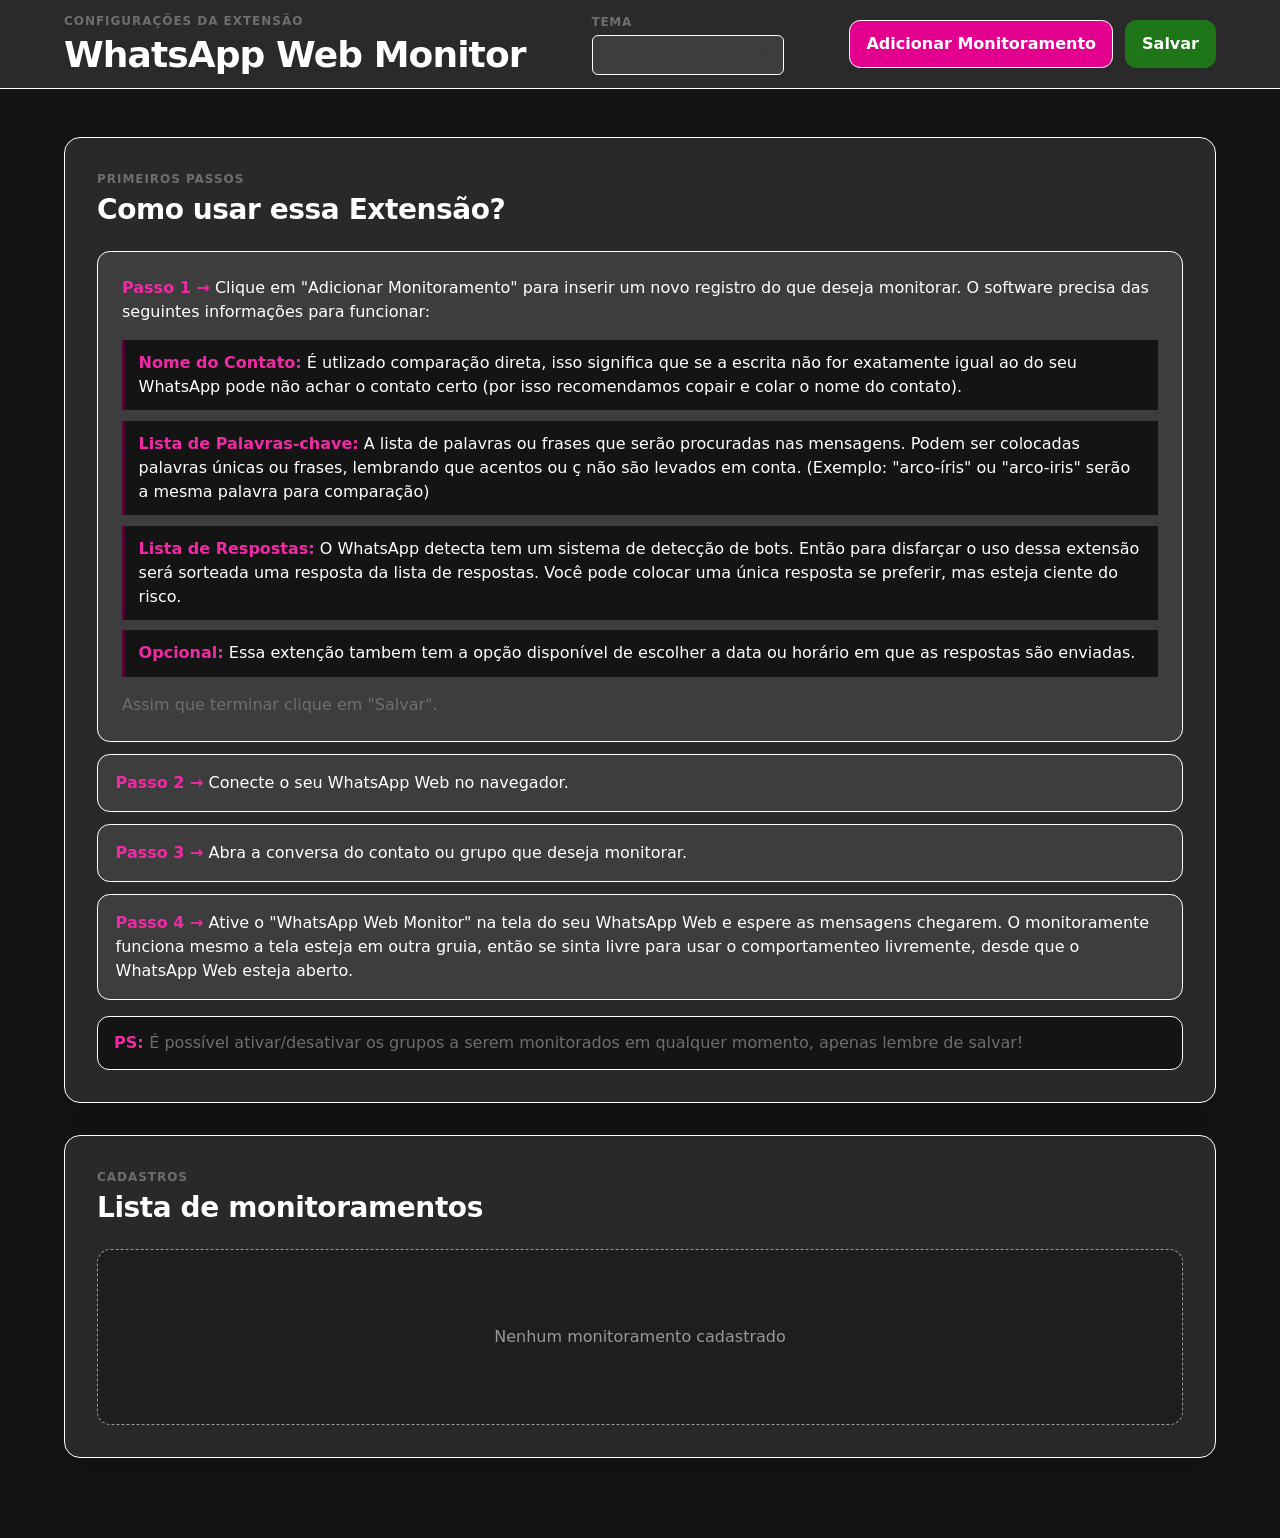
==== commit 0c49807c: "chore(merge): resolve options layout conflicts" ====
--- a/option.html
+++ b/option.html
@@ -4,6 +4,7 @@
 <head>
     <meta charset="utf-8">
     <meta name="viewport" content="width=device-width, initial-scale=1">
+    <meta name="color-scheme" content="light dark">
     <title>WhatsApp Monitor</title>
 
     <script src="assets/js/jquery.js" defer></script>
@@ -14,122 +15,100 @@
 
     <link rel="stylesheet" href="assets/css/bootstrap/bootstrap.min.css">
     <link rel="stylesheet" href="assets/css/themes/default.css" id="themeStylesheet">
+    <link rel="stylesheet" href="assets/css/libs/sweetalert2.min.css">
     <link rel="stylesheet" href="assets/css/style_option.css">
     <link rel="stylesheet" href="assets/css/style_modal.css">
-    <link rel="stylesheet" href="assets/css/libs/sweetalert2.min.css">
 </head>
 
 <body>
+    <header class="app-header">
+        <div class="app-header__content">
+            <div class="app-heading">
+                <span class="app-heading__eyebrow">Configurações da extensão</span>
+                <h1 class="title">WhatsApp Web Monitor</h1>
+            </div>
 
-    <div class="divbtnAdd">
-        <div class="row d-flex justify-content-center align-items-center p-2">
-            <div class="col-8">
-                <button id="btnAdd" class="btn btnAdd text-nowrap" type="button">Adicionar Monitoramento</button>
+            <div class="theme-control">
+                <label for="selectTheme">Tema</label>
+                <select class="form-select" id="selectTheme"></select>
             </div>
-            <div class="col-3">
+
+            <div class="divbtnAdd app-actions" role="group" aria-label="Ações da configuração">
+                <button id="btnAdd" class="btn btnAdd" type="button">Adicionar Monitoramento</button>
                 <button id="btnSave" class="btn btnSave" type="button">Salvar</button>
             </div>
         </div>
-    </div>
+    </header>
 
-    <div class="divbtnTheme">
-        <div class="row d-flex justify-content-center align-items-center p-2">
-            <div class="col-12">
-                <label for="selectTheme" class="visually-hidden">Tema</label>
-                <select class="form-select" id="selectTheme">
-                </select>
+    <main class="page-content">
+        <section class="instructions" aria-labelledby="instructions-title">
+            <header class="section-heading">
+                <span class="section-heading__eyebrow">Primeiros passos</span>
+                <h2 id="instructions-title">Como usar essa Extensão?</h2>
+            </header>
+
+            <ol class="instructions__steps">
+                <li class="instruction-step instruction-step--featured">
+                    <p>
+                        <b class="important">Passo 1 →</b>
+                        Clique em "Adicionar Monitoramento" para inserir um novo registro do que deseja monitorar. O
+                        software precisa das seguintes informações para funcionar:
+                    </p>
+                    <ul class="field-guide">
+                        <li>
+                            <b class="important">Nome do Contato:</b> É utlizado comparação direta, isso significa que
+                            se a escrita não for exatamente igual ao do seu WhatsApp pode não achar o contato certo
+                            (por isso recomendamos copair e colar o nome do contato).
+                        </li>
+                        <li>
+                            <b class="important">Lista de Palavras-chave:</b> A lista de palavras ou frases que serão
+                            procuradas nas mensagens. Podem ser colocadas palavras únicas ou frases, lembrando que
+                            acentos ou ç não são levados em conta. (Exemplo: "arco-íris" ou "arco-iris" serão a mesma
+                            palavra para comparação)
+                        </li>
+                        <li>
+                            <b class="important">Lista de Respostas:</b> O WhatsApp detecta tem um sistema de detecção
+                            de bots. Então para disfarçar o uso dessa extensão será sorteada uma resposta da lista de
+                            respostas. Você pode colocar uma única resposta se preferir, mas esteja ciente do risco.
+                        </li>
+                        <li>
+                            <b class="important">Opcional:</b> Essa extenção tambem tem a opção disponível de escolher
+                            a data ou horário em que as respostas são enviadas.
+                        </li>
+                    </ul>
+                    <p class="instruction-step__note">Assim que terminar clique em "Salvar".</p>
+                </li>
+                <li class="instruction-step">
+                    <p><b class="important">Passo 2 →</b> Conecte o seu WhatsApp Web no navegador.</p>
+                </li>
+                <li class="instruction-step">
+                    <p><b class="important">Passo 3 →</b> Abra a conversa do contato ou grupo que deseja monitorar.</p>
+                </li>
+                <li class="instruction-step">
+                    <p>
+                        <b class="important">Passo 4 →</b>
+                            Ative o "WhatsApp Web Monitor" na tela do seu WhatsApp Web e espere as mensagens chegarem. O monitoramente funciona mesmo a tela esteja em outra gruia, então se sinta livre para usar o comportamenteo livremente, desde que o WhatsApp Web esteja aberto.
+                    </p>
+                </li>
+            </ol>
+
+            <aside class="instructions__note">
+                                <b class="important">PS: </b> É possível ativar/desativar os grupos a serem monitorados
+                                em qualquer momento, apenas lembre de salvar!
+            </aside>
+        </section>
+
+        <section class="group-list-panel" aria-labelledby="monitoring-list-title">
+            <header class="divSubtitle">
+                <span class="section-heading__eyebrow">Cadastros</span>
+                <h2 class="subtitle" id="monitoring-list-title">Lista de monitoramentos</h2>
+            </header>
+
+            <div class="screen">
+                <div class="monitoring-list" id="list" aria-live="polite"></div>
             </div>
-        </div>
-    </div>
-
-    <div class="col-12 justify-content-center">
-
-        <div class="row">
-
-            <div class="col-12 mt-2">
-                <div class="row">
-                    <div class="col-12 d-flex justify-content-center">
-                        <h1 class="title m-0">WhatsApp Web Monitor</h1>
-                    </div>
-                </div>
-            </div>
-
-        </div>
-
-        <div class="row">
-
-            <div class="col-10 instructions">
-                <div class="row">
-                    <div class="col-12 d-flex justify-content-start">
-                        <section>
-                            <h3>Como configurar o monitoramento?</h3>
-                            <p>
-                                <b class="important">Passo 1 →</b>
-                                Clique em "Adicionar Monitoramento" e preencha os dados da conversa:
-                            </p>
-                            <ul>
-                                <li><b class="important">Grupo ou contato:</b> Copie e cole o nome exatamente como ele
-                                    aparece no WhatsApp Web.
-                                </li>
-                                <li><b class="important">Contatos (opcional):</b> Em grupos, adicione os participantes
-                                    cujas mensagens devem ser consideradas. Se a lista ficar vazia, todos os contatos
-                                    serão considerados.</li>
-                                <li><b class="important">Palavras-chave:</b> Adicione as palavras ou frases que devem
-                                    iniciar uma resposta.</li>
-                                <li><b class="important">Respostas:</b> Adicione uma ou mais respostas. Quando uma
-                                    palavra-chave for encontrada, a extensão selecionará uma resposta da lista.</li>
-                                <li><b class="important">Períodos (opcional):</b> Defina datas ou horários para limitar
-                                    o envio das respostas.</li>
-                            </ul>
-                            <p>Ao concluir o cadastro, clique em "Salvar".</p>
-                            <p>
-                                <b class="important">Passo 2 →</b>
-                                Abra o WhatsApp Web no navegador.
-                            </p>
-                            <p>
-                                <b class="important">Passo 3 →</b>
-                                Abra a conversa que deseja monitorar.
-                            </p>
-                            <p>
-                                <b class="important">Passo 4 →</b>
-                                Ative o "WhatsApp Web Monitor" na tela do WhatsApp Web e aguarde a chegada das
-                                mensagens. O monitoramento continuará funcionando quando outra aba estiver ativa,
-                                desde que o WhatsApp Web permaneça aberto.
-                            </p>
-                            <p>
-                                <b class="important">Observação:</b> É possível ativar ou desativar os monitoramentos
-                                a qualquer momento. Lembre-se de salvar as alterações.
-                            </p>
-                        </section>
-                    </div>
-                </div>
-            </div>
-
-        </div>
-
-        <div class="col-11 group-list-panel">
-
-            <div class="row">
-
-                <div class="col-3 divSubtitle d-flex justify-content-center align-items-center">
-                    <h2 class="subtitle m-0">LISTA DE MONITORAMENTOS</h2>
-                </div>
-
-            </div>
-
-            <div class="row justify-content-center">
-                <div class="col-11 screen">
-                    <div class="row justify-content-left" id="list">
-
-                    </div>
-                </div>
-            </div>
-
-        </div>
-
-
-    </div>
-
+        </section>
+    </main>
 </body>
 
 </html>
--- a/assets/css/style_option.css
+++ b/assets/css/style_option.css
@@ -1,248 +1,668 @@
+* {
+    box-sizing: border-box;
+}
+
+html {
+    min-width: 20rem;
+    background: var(--option-background, #111315);
+    color-scheme: light dark;
+}
+
 body {
-    background-color: var(--option-background);
-    color: var(--theme-color-text);
-    overflow-x: hidden;
-}
-
-.divbtnTheme {
-    background-color: var(--option-floating-button-panel-background);
-    border: solid 1px var(--theme-color-border);
-    border-radius: 10px;
-    position: fixed;
-    padding: .2rem;
-    height: 4rem;
-    right: .5rem;
-    top: 1rem;
-    box-sizing: border-box;
-    box-shadow: 0.7px 0.7px 0.7px 0.7px var(--theme-color-shadow);
-}
-
-.divbtnAdd {
-    background-color: var(--option-floating-button-panel-background);
-    border: solid 1px var(--theme-color-border);
-    border-radius: 10px;
-    position: fixed;
-    padding: .2rem;
-    height: 4rem;
-    right: .5rem;
-    bottom: 1rem;
-    box-sizing: border-box;
-    box-shadow: 0.7px 0.7px 0.7px 0.7px var(--theme-color-shadow);
+    min-height: 100vh;
+    margin: 0;
+    background: var(--option-background, #111315);
+    color: var(--theme-color-text, #f5f7fa);
+    font-family: Inter, ui-sans-serif, system-ui, -apple-system, BlinkMacSystemFont, "Segoe UI", sans-serif;
+    line-height: 1.5;
+}
+
+button,
+input {
+    font: inherit;
+}
+
+.app-header {
+    position: sticky;
+    z-index: 20;
+    top: 0;
+    border-bottom: 1px solid var(--theme-color-border, #30353b);
+    background: var(--option-floating-button-panel-background, rgba(17, 19, 21, .96));
+}
+
+.app-header__content {
+    display: flex;
+    width: min(calc(100% - 2rem), 72rem);
+    min-height: 5.5rem;
+    margin-inline: auto;
+    align-items: center;
+    justify-content: space-between;
+    gap: 1.5rem;
+}
+
+.app-heading {
+    min-width: 0;
+}
+
+.app-heading__eyebrow,
+.section-heading__eyebrow {
+    display: block;
+    margin: 0 0 .25rem;
+    color: #c9a8bb;
+    font-size: .75rem;
+    font-weight: 700;
+    letter-spacing: .08em;
+    text-transform: uppercase;
+}
+
+.title {
+    margin: 0;
+    padding: 0;
+    color: #fff;
+    font-size: clamp(1.5rem, 3vw, 2.25rem);
+    font-weight: 750;
+    letter-spacing: -.025em;
+    line-height: 1.15;
+}
+
+.divbtnAdd,
+.app-actions {
+    display: flex;
+    flex: none;
+    align-items: center;
+    gap: .75rem;
+}
+
+.btnAdd,
+.btnSave {
+    display: inline-flex;
+    min-height: 3rem;
+    align-items: center;
+    justify-content: center;
+    border: 1px solid transparent;
+    border-radius: .7rem;
+    padding: .65rem 1rem;
+    font-weight: 700;
+    line-height: 1.2;
+    white-space: nowrap;
 }
 
 .btnAdd {
-    color: var(--theme-color-text-inverse);
-    font-size: medium;
-    background-color: var(--option-add-button-background);
+    border-color: #505760;
+    background: #272b30;
+    color: #f5f7fa;
 }
 
 .btnAdd:hover {
-    background-color: var(--option-add-button-background-hover);
+    border-color: #7b8490;
+    background: #343940;
+    color: #fff;
 }
 
 .btnSave {
-    color: var(--theme-color-text-inverse);
-    font-size: medium;
-    background-color: var(--option-save-button-background);
+    border-color: #e50091;
+    background: #e50091;
+    color: #fff;
 }
 
 .btnSave:hover {
-    background-color: var(--option-save-button-background-hover);
-}
-
-
-.title {
-    font-size: 2.5rem;
-    font-weight: bolder;
+    border-color: #bb0076;
+    background: #bb0076;
+    color: #fff;
+}
+
+.btnAdd:focus-visible,
+.btnSave:focus-visible {
+    outline: 3px solid #fff;
+    outline-offset: 3px;
+    box-shadow: 0 0 0 6px rgba(229, 0, 145, .35);
+}
+
+.page-content {
+    display: grid;
+    width: min(calc(100% - 2rem), 72rem);
+    margin-inline: auto;
+    padding-block: clamp(1.5rem, 4vw, 3rem) 5rem;
+    gap: 2rem;
+}
+
+.instructions,
+.group-list-panel {
+    width: 100%;
+    margin: 0;
+    border: 1px solid #30353b;
+    border-radius: 1rem;
+    background: #1a1d21;
+    box-shadow: 0 1rem 2.5rem rgba(0, 0, 0, .2);
+}
+
+.instructions {
+    padding: clamp(1.25rem, 3vw, 2rem);
+}
+
+.section-heading {
+    margin-bottom: 1.5rem;
+}
+
+.section-heading h2,
+.subtitle {
+    margin: 0;
+    color: #fff;
+    font-size: clamp(1.35rem, 2.5vw, 1.75rem);
+    font-weight: 750;
+    letter-spacing: -.015em;
+    line-height: 1.25;
+}
+
+.instructions__steps {
+    display: grid;
+    margin: 0;
+    padding: 0;
+    list-style: none;
+    gap: .75rem;
+}
+
+.instruction-step {
+    min-width: 0;
+    border: 1px solid #343a40;
+    border-radius: .8rem;
+    padding: 1rem 1.1rem;
+    background: #202429;
+}
+
+.instruction-step--featured {
+    padding: clamp(1rem, 2.5vw, 1.5rem);
+}
+
+.instruction-step p {
+    margin: 0;
+}
+
+.important {
+    color: #ff4dbd;
+    font-weight: 750;
+}
+
+.field-guide {
+    display: grid;
+    margin: 1rem 0;
+    padding: 0;
+    list-style: none;
+    gap: .65rem;
+}
+
+.field-guide li {
+    border-inline-start: 3px solid #8a315f;
+    padding: .7rem .85rem;
+    background: #191c20;
+    color: #e1e5e9;
+    overflow-wrap: anywhere;
+}
+
+.instruction-step__note {
+    color: #cfd4da;
+}
+
+.instructions__note {
+    margin-top: 1rem;
+    border: 1px solid #414850;
+    border-radius: .75rem;
+    padding: .9rem 1rem;
+    background: #15181b;
+    color: #d8dde2;
+}
+
+.group-list-panel {
+    padding: clamp(1.25rem, 3vw, 2rem);
+}
+
+.divSubtitle {
+    position: static;
+    width: auto;
+    min-height: 0;
+    margin: 0 0 1.5rem;
+    border: 0;
+    padding: 0;
+    background: transparent;
+    box-shadow: none;
+}
+
+.subtitle {
+    text-transform: none;
+}
+
+.screen {
+    width: 100%;
+    padding: 0;
+}
+
+#list {
+    display: grid;
+    min-width: 0;
+    grid-template-columns: minmax(0, 1fr) 13rem;
+    margin: 0;
+    gap: 1rem;
+}
+
+#list:empty::before {
+    display: grid;
+    min-height: 11rem;
+    grid-column: 1 / -1;
+    place-content: center;
+    border: 1px dashed #4a515a;
+    border-radius: .85rem;
     padding: 2rem;
-    padding-top: 1rem;
-}
-
-.important {
-    color: var(--theme-color-important);
-}
-
-
-
-
-.screen {
-    padding: 2rem;
+    background: #16191c;
+    color: #aeb5bd;
+    content: "Nenhum monitoramento cadastrado";
+    text-align: center;
+}
+
+.card {
+    position: relative;
+    width: 100%;
+    min-width: 0;
+    min-height: 0;
+    margin: 0;
+    border: 1px solid #3d444c;
+    border-radius: .9rem;
+    padding: 1.25rem;
+    background: #202429;
+    color: #f5f7fa;
+    box-shadow: 0 .5rem 1.5rem rgba(0, 0, 0, .16);
+}
+
+.off {
+    background-color: #1E1E1E;
+    color: #999999;
+    border-color: #999999;
+    box-shadow: 0px 0px 0px 0px #999999;
+}
+
+.offBorder {
+    border-color: #999999 !important;
+    box-shadow: 0px 0px 0px 0px #999999 !important;
+}
+
+.offLeftBorder {
+    border-left: solid 1px #999999 !important;
 }
 
 .idCard {
     position: absolute;
-    left: -2rem;
-    top: 45%;
-    width: 3rem;
+    z-index: 1;
+    top: 1rem;
+    left: -1rem;
+    width: 2.5rem;
+    border: 1px solid #59616a;
+    border-radius: .65rem;
+    padding: .35rem;
+    background: #343940;
+    color: #fff;
+    font-size: 1rem;
+    font-weight: 750;
     text-align: center;
-    font-size: x-large;
-    color: var(--theme-color-text);
-    background-color: var(--option-card-background);
-    border: solid 1px var(--theme-color-border);
-    border-radius: 10px;
-}
-
-.card {
-    margin: 1rem;
-    min-height: 13rem;
-    color: var(--theme-color-text);
-    border: solid 1px var(--theme-color-border);
-    border-radius: 20px;
-    background-color: var(--option-card-background);
-    box-sizing: border-box;
-    box-shadow: 1px 1px 1px 0.5px var(--theme-color-shadow);
-}
-
-.off {
-    background-color: var(--option-card-off-background);
-    color: var(--theme-color-text-muted);
-    border-color: var(--theme-color-border-muted);
-    box-shadow: 0px 0px 0px 0px var(--theme-color-shadow-muted);
-}
-
-.offBorder {
-    border-color: var(--theme-color-border-muted) !important;
-    box-shadow: 0px 0px 0px 0px var(--theme-color-shadow-muted) !important;
-}
-
-.offLeftBorder {
-    border-left: solid 1px var(--theme-color-border-muted) !important;
-}
-
-.divSubtitle {
-    position: relative;
-    left: 0px;
-    top: -1.5rem;
-    height: 3rem;
-    background-color: var(--option-subtitle-background);
-    border: solid 1px var(--theme-color-border);
-    border-radius: 10px;
-    box-sizing: border-box;
-    box-shadow: .5px .5px .5px 0.5px var(--theme-color-shadow);
-}
-
-.subtitle {
-    font-size: x-large;
-    font-weight: bolder;
+}
+
+.card > .col-12 {
+    width: 100%;
+    padding: 0;
+}
+
+.card > .col-12 > .row {
+    display: grid;
+    margin: 0;
+    gap: 1rem;
+}
+
+.card > .col-12:nth-child(2) > .row {
+    grid-template-columns: minmax(8rem, .3fr) minmax(0, 1fr);
+    align-items: center;
+    padding-inline-start: 1rem;
+}
+
+.card > .col-12:nth-child(4) > .row {
+    grid-template-columns: repeat(3, minmax(0, 1fr));
+}
+
+.card > .col-12:nth-child(6) > .row {
+    grid-template-columns: repeat(2, minmax(0, 1fr));
+}
+
+.card > .col-12 > .row > [class^="col-"] {
+    width: 100%;
+    min-width: 0;
+    padding: 0;
+}
+
+.card > .col-12:nth-child(3),
+.card > .col-12:nth-child(5) {
+    padding-block: 1rem;
+}
+
+.subtitle1,
+.subtitle2 {
+    height: auto;
+    padding: 0;
+    color: #cbd1d7;
+    font-weight: 750;
 }
 
 .subtitle1 {
-    height: 3rem;
-    padding-left: 2rem;
-    padding-top: 0.2rem;
-    font-weight: bolder;
-    font-size: 1.3rem;
+    font-size: 1rem;
 }
 
 .subtitle2 {
-    height: 2rem;
-    padding-left: 1rem;
-    padding-top: 0.2rem;
-    font-weight: bolder;
+    margin-block-end: .55rem;
+    font-size: .78rem;
+    letter-spacing: .06em;
+    text-transform: uppercase;
+}
+
+.text1 {
+    min-width: 0;
+    margin: 0;
+    padding: .65rem .8rem;
+    border-radius: .55rem;
+    background: #191c20;
+    color: inherit;
     font-size: 1.1rem;
-}
-
-.subcard {
-    min-height: 13rem;
-    max-height: 13rem;
+    overflow-wrap: anywhere;
+}
+
+.subcard,
+.subcard2 {
+    min-height: 4rem;
+    max-height: 11rem;
+    margin: 0;
+    border: 1px solid #3a4148;
+    border-left: 1px solid #3a4148;
+    border-radius: .7rem;
+    padding: .65rem;
     overflow-y: auto;
-    margin-top: 1rem;
-    margin-left: 1rem;
-    margin-bottom: 1.5rem;
-    border-left: solid 1px var(--theme-color-border);
-    /* Firefox */
+    background: #191c20;
+    scrollbar-color: #59616a transparent;
     scrollbar-width: thin;
-    scrollbar-color: var(--theme-color-scrollbar-thumb) var(--theme-color-scrollbar-track);
-}
-
-.subcard2 {
-    min-height: 0rem;
-    max-height: 7rem;
-    overflow-y: auto;
-    margin-top: 1rem;
-    margin-left: 1rem;
-    margin-bottom: 1.5rem;
-    border-left: solid 1px var(--theme-color-border);
-    /* Firefox */
-    scrollbar-width: thin;
-    scrollbar-color: var(--theme-color-scrollbar-thumb) var(--theme-color-scrollbar-track);
-}
-
-.subcard::-webkit-scrollbar {
-    width: 8px;
-}
-
-.subcard::-webkit-scrollbar-thumb {
-    background: var(--theme-color-scrollbar-thumb);
-    border-radius: 999px;
-}
-
-.subcard::-webkit-scrollbar-track {
-    background: var(--theme-color-scrollbar-track);
-}
-
-
-.text1 {
-    padding-left: 1rem;
-    padding-top: .3rem;
-    padding-bottom: .3rem;
-    font-size: 1.5rem;
-    margin: .3rem;
 }
 
 .text2 {
-    padding-left: 1rem;
-    padding-right: 0.5rem;
-    padding-top: .3rem;
-    padding-bottom: .3rem;
-    border: solid 1px var(--theme-color-border);
-    border-radius: 5px;
-    margin-left: 1rem;
-    max-width: 85%;
-    box-sizing: border-box;
-    box-shadow: .7px .7px .7px 0.5px var(--theme-color-shadow);
-}
-
+    max-width: 100%;
+    margin: 0 0 .45rem;
+    border: 0;
+    border-radius: .45rem;
+    padding: .55rem .65rem;
+    background: #252a30;
+    color: inherit;
+    box-shadow: none;
+    overflow-wrap: anywhere;
+}
+
+#list > .card + div {
+    display: flex !important;
+    width: 100%;
+    align-items: flex-start !important;
+    justify-content: center !important;
+    padding: 0;
+    background: transparent;
+}
 
 .btnEdit {
-    color: var(--theme-color-text-inverse);
+    color: white;
     width: 10rem;
     margin: 1rem;
-    background-color: var(--option-button-background);
+    background-color: #530034;
 }
 
 .btnEdit:hover {
-    background-color: var(--option-button-background-hover);
+    background-color: #E50091;
 }
 
 .btnActive {
-    color: var(--theme-color-text-inverse);
+    color: white;
     margin: 1rem;
     width: 10rem;
-    background-color: var(--option-button-background);
+    background-color: #530034;
 }
 
 .btnActive:hover {
-    background-color: var(--option-button-background-hover);
+    background-color: #E50091;
 }
 
 .btnDelete {
-    color: var(--theme-color-text-inverse);
+    color: white;
     margin: 1rem;
     width: 10rem;
-    background-color: var(--option-button-background);
+    background-color: #530034;
 }
 
 .btnDelete:hover {
-    background-color: var(--option-button-background-hover);
-}
-
-.instructions {
-    margin: 5rem 5rem 0;
-}
-
+    background-color: #E50091;
+}
+
+@media (max-width: 52rem) {
+    #list {
+        grid-template-columns: 1fr;
+    }
+
+    #list > .card + div {
+        align-items: center !important;
+        flex-flow: row wrap !important;
+    }
+
+    .card > .col-12:nth-child(4) > .row,
+    .card > .col-12:nth-child(6) > .row {
+        grid-template-columns: 1fr;
+    }
+}
+
+@media (max-width: 42rem) {
+    .app-header {
+        position: static;
+    }
+
+    .app-header__content {
+        align-items: stretch;
+        flex-direction: column;
+        padding-block: 1rem;
+    }
+
+    .app-actions {
+        width: 100%;
+    }
+
+    .app-actions .btn {
+        flex: 1 1 0;
+    }
+
+}
+
+@media (max-width: 32rem) {
+    .app-header__content,
+    .page-content {
+        width: min(calc(100% - 1rem), 72rem);
+    }
+
+    .app-actions {
+        display: grid;
+        grid-template-columns: 1fr;
+    }
+
+    .app-actions .btn {
+        width: 100%;
+    }
+
+    .instructions,
+    .group-list-panel {
+        border-radius: .8rem;
+    }
+
+    .instruction-step {
+        padding-inline: .9rem;
+    }
+
+    .card {
+        padding: .9rem;
+    }
+
+    .card > .col-12:nth-child(2) > .row {
+        grid-template-columns: 1fr;
+        padding-inline-start: 1rem;
+    }
+}
+
+/* Theme variables are declared by the selected theme stylesheet. */
+.theme-control {
+    display: grid;
+    min-width: min(12rem, 100%);
+    gap: .25rem;
+    color: var(--theme-color-text, #f5f7fa);
+}
+
+.theme-control label {
+    color: var(--theme-color-text-secondary, #aeb5bd);
+    font-size: .75rem;
+    font-weight: 700;
+    letter-spacing: .06em;
+    text-transform: uppercase;
+}
+
+.theme-control .form-select {
+    min-height: 2.5rem;
+    border-color: var(--theme-color-border, #59616a);
+    background-color: var(--option-card-background, #202429);
+    color: var(--theme-color-text, #f5f7fa);
+}
+
+.app-heading__eyebrow,
+.section-heading__eyebrow {
+    color: var(--theme-color-text-secondary, #c9a8bb);
+}
+
+.title,
+.section-heading h2,
+.subtitle {
+    color: var(--theme-color-text, #fff);
+}
+
+.instructions,
 .group-list-panel {
-    margin: 2rem 5rem 5rem;
-    background-color: var(--option-panel-background);
-    border-radius: 20px;
-}
+    border-color: var(--theme-color-border, #30353b);
+    background: var(--option-panel-background, #1a1d21);
+    color: var(--theme-color-text, #f5f7fa);
+}
+
+.btnAdd {
+    border-color: var(--theme-color-border, #505760);
+    background: var(--option-add-button-background, #272b30);
+    color: var(--theme-color-text-inverse, #f5f7fa);
+}
+
+.btnAdd:hover {
+    border-color: var(--theme-color-border-muted, #7b8490);
+    background: var(--option-add-button-background-hover, #343940);
+}
+
+.btnSave {
+    border-color: var(--option-save-button-background, #e50091);
+    background: var(--option-save-button-background, #e50091);
+    color: var(--theme-color-text-inverse, #fff);
+}
+
+.btnSave:hover {
+    border-color: var(--option-save-button-background-hover, #bb0076);
+    background: var(--option-save-button-background-hover, #bb0076);
+}
+
+.instruction-step {
+    border-color: var(--theme-color-border, #343a40);
+    background: var(--option-card-background, #202429);
+}
+
+.important {
+    color: var(--theme-color-important, #ff4dbd);
+}
+
+.field-guide li {
+    border-inline-start-color: var(--theme-color-accent, #8a315f);
+    background: var(--option-background, #191c20);
+    color: var(--theme-color-text, #e1e5e9);
+}
+
+.instruction-step__note,
+.instructions__note {
+    color: var(--theme-color-text-secondary, #cfd4da);
+}
+
+.instructions__note {
+    border-color: var(--theme-color-border, #414850);
+    background: var(--option-background, #15181b);
+}
+
+#list:empty::before {
+    border-color: var(--theme-color-border-muted, #4a515a);
+    background: var(--option-card-off-background, #16191c);
+    color: var(--theme-color-text-muted, #aeb5bd);
+}
+
+.card {
+    border-color: var(--theme-color-border, #3d444c);
+    background: var(--option-card-background, #202429);
+    color: var(--theme-color-text, #f5f7fa);
+}
+
+.off {
+    border-color: var(--theme-color-border-muted, #999);
+    background: var(--option-card-off-background, #1e1e1e);
+    color: var(--theme-color-text-muted, #999);
+}
+
+.offBorder {
+    border-color: var(--theme-color-border-muted, #999) !important;
+}
+
+.idCard {
+    border-color: var(--theme-color-border, #59616a);
+    background: var(--option-subtitle-background, #343940);
+    color: var(--theme-color-text, #fff);
+}
+
+.subtitle1,
+.subtitle2 {
+    color: var(--theme-color-text-secondary, #cbd1d7);
+}
+
+.text1,
+.subcard,
+.subcard2 {
+    border-color: var(--theme-color-border, #3a4148);
+    background: var(--option-background, #191c20);
+}
+
+.subcard,
+.subcard2 {
+    scrollbar-color: var(--theme-color-scrollbar-thumb, #59616a)
+        var(--theme-color-scrollbar-track, transparent);
+}
+
+.text2 {
+    background: var(--option-card-background, #252a30);
+}
+
+.btnEdit,
+.btnActive,
+.btnDelete {
+    background-color: var(--option-button-background, #530034);
+    color: var(--theme-color-text-inverse, #fff);
+}
+
+.btnEdit:hover,
+.btnActive:hover,
+.btnDelete:hover {
+    background-color: var(--option-button-background-hover, #e50091);
+}
+
+@media (max-width: 42rem) {
+    .theme-control {
+        width: 100%;
+    }
+}
--- a/assets/css/style_modal.css
+++ b/assets/css/style_modal.css
@@ -1,104 +1,574 @@
-.swal2-html-container{
-    overflow-x: hidden !important;
-}
-
-.swal2-popup {
-    background: var(--modal-background) !important;
-    color: var(--modal-text) !important;
-}
-
-.swal2-title,
-.swal2-html-container {
-    color: var(--modal-text) !important;
-}
-
-.swal2-confirm {
-    background-color: var(--modal-confirm-button-background) !important;
-    color: var(--theme-color-text-inverse) !important;
-}
-
-.swal2-cancel {
-    background-color: var(--modal-cancel-button-background) !important;
-    color: var(--theme-color-text-inverse) !important;
-}
-
-.swal2-container.swal2-backdrop-show,
-.swal2-container.swal2-noanimation {
-    background: var(--modal-backdrop-background) !important;
-}
-
-.hiddenCard {
-    height: 2rem;
+div.swal2-popup.monitoring-modal {
+    width: min(70rem, calc(100vw - 2rem)) !important;
+    max-width: calc(100vw - 2rem);
+    max-height: calc(100dvh - 2rem);
+    border: 1px solid #343a40;
+    border-radius: 1rem;
+    padding: clamp(1rem, 2.5vw, 1.75rem);
+    overflow: auto;
+    box-shadow: 0 1.5rem 4rem rgba(0, 0, 0, .45);
+}
+
+.monitoring-modal .swal2-title {
+    margin: 0;
+    padding: 0 0 1.25rem;
+    color: #fff;
+    font-size: clamp(1.5rem, 3vw, 2rem);
+    line-height: 1.2;
+    overflow-wrap: normal;
+    word-break: normal;
+}
+
+.monitoring-modal div.swal2-html-container {
+    margin: 0;
+    padding: 0;
+    overflow: visible;
+    color: #e7ebef;
+    font-size: 1rem;
+    line-height: 1.5;
+    text-align: start;
+    overflow-wrap: normal;
+    word-break: normal;
+}
+
+.monitoring-modal div.swal2-actions {
+    margin: 1.5rem 0 0;
+    gap: .65rem;
+}
+
+.monitoring-modal div.swal2-actions .swal2-styled {
+    min-height: 3rem;
+    margin: 0;
+    border-radius: .7rem;
+    padding: .65rem 1rem;
+    font-weight: 700;
+    white-space: nowrap;
+}
+
+.monitoring-modal div.swal2-actions .swal2-styled:focus-visible {
+    outline: 3px solid #fff;
+    outline-offset: 3px;
+}
+
+.monitoring-modal div.swal2-validation-message {
+    border-radius: .65rem;
+    text-align: start;
+}
+
+.monitor-form {
+    display: grid;
+    min-width: 0;
+    gap: 1.25rem;
+}
+
+.monitor-form__identity,
+.repeatable-field,
+.schedule-field {
+    min-width: 0;
+}
+
+.monitor-form__identity {
+    border: 1px solid #3d444c;
+    border-radius: .8rem;
+    padding: 1rem;
+    background: #202429;
+}
+
+.monitor-form__lists {
+    display: grid;
+    grid-template-columns: repeat(auto-fit, minmax(min(100%, 17rem), 1fr));
+    min-width: 0;
+    gap: 1rem;
+}
+
+.repeatable-field,
+.schedule-field {
+    border: 1px solid #3d444c;
+    border-radius: .8rem;
+    padding: 1rem;
+    background: #202429;
+}
+
+.repeatable-field {
+    display: grid;
+    align-content: start;
+    gap: .85rem;
+}
+
+.repeatable-field__header {
+    display: grid;
+    min-height: 3.1rem;
+    align-content: start;
+    gap: .15rem;
+}
+
+.form-field {
+    display: grid;
+    min-width: 0;
+    gap: .35rem;
+}
+
+.form-label,
+.form-field label,
+.schedule-field legend {
+    color: #f5f7fa;
+    font-size: .92rem;
+    font-weight: 700;
+}
+
+.schedule-field legend {
+    float: none;
+    width: auto;
+    margin: 0;
+    padding: 0;
+    line-height: 1.35;
+}
+
+.schedule-field legend span {
+    color: #aeb5bd;
+    font-weight: 500;
+}
+
+.required-indicator {
+    color: #ff4dbd;
+}
+
+.form-hint {
+    display: block;
+    margin: 0;
+    color: #aeb5bd;
+    font-size: .78rem;
+    font-weight: 400;
+    line-height: 1.4;
+}
+
+.field-error,
+.textHidden {
+    color: #ff9aa2;
+    font-size: .85rem;
+    font-weight: 650;
+}
+
+.monitor-form .form-control {
+    width: 100%;
+    min-width: 0;
+    min-height: 3rem;
+    border: 1px solid #59616a;
+    border-radius: .65rem;
+    padding: .65rem .75rem;
+    background: #121518;
+    color: #f5f7fa;
+    font-size: 1rem;
+    line-height: 1.25;
+}
+
+.monitor-form .form-control::placeholder {
+    color: #89919a;
+    opacity: 1;
+}
+
+.monitor-form .form-control:hover {
+    border-color: #7b8490;
+}
+
+.monitor-form .form-control:focus-visible {
+    border-color: #ff4dbd;
+    outline: 3px solid rgba(255, 77, 189, .32);
+    outline-offset: 2px;
+    box-shadow: none;
+}
+
+.monitor-form input[type="date"],
+.monitor-form input[type="time"] {
+    color-scheme: dark;
+}
+
+.repeatable-field__control {
+    display: grid;
+    grid-template-columns: minmax(0, 1fr) auto;
+    align-items: stretch;
+    gap: .6rem;
 }
 
 .btnAdd2 {
-    font-weight: bold;
-    background-color: var(--modal-add-button-background);
-    color: var(--theme-color-text-inverse);
+    display: inline-flex;
+    min-width: 4.8rem;
+    min-height: 3rem;
+    align-items: center;
+    justify-content: center;
+    border: 1px solid #247da7;
+    border-radius: .65rem;
+    padding: .65rem .85rem;
+    background: #1c719b;
+    color: #fff;
+    font-weight: 700;
+    line-height: 1.2;
+    white-space: nowrap;
 }
 
 .btnAdd2:hover {
-    background-color: var(--modal-add-button-background-hover);
-}
-
-.modalCard {
+    border-color: #3198c9;
+    background: #175f82;
+    color: #fff;
+}
+
+.btnAdd2:focus-visible,
+.btnExclude:focus-visible,
+.modal-list__remove:focus-visible {
+    outline: 3px solid #fff;
+    outline-offset: 3px;
+    box-shadow: 0 0 0 6px rgba(28, 113, 155, .35);
+}
+
+.modalCard,
+.modalCard2,
+.modal-list {
+    display: grid;
+    min-height: 4.35rem;
+    max-height: 12rem;
+    align-content: start;
+    border: 1px solid #464d55;
+    border-radius: .65rem;
+    padding: .55rem;
     overflow-y: auto;
-    min-height: 4rem;
-    max-height: 20vh;
-    border: 1px solid var(--theme-color-border);
-    border-radius: 10px;
-
-    padding: 0.5rem;
-    gap: 0.5rem;
-
-    /* Firefox */
+    background: #16191c;
+    gap: .45rem;
+    scrollbar-color: #59616a transparent;
     scrollbar-width: thin;
-    scrollbar-color: var(--theme-color-scrollbar-thumb) var(--theme-color-scrollbar-track);
-}
-
-.modalCard2 {
-    overflow-y: auto;
-    min-height: 1rem;
-    max-height: 15vh;
-    border: 1px solid var(--theme-color-border);
-    border-radius: 10px;
-
-    padding: 0.5rem;
-    gap: 0.5rem;
-
-    /* Firefox */
-    scrollbar-width: thin;
-    scrollbar-color: var(--theme-color-scrollbar-thumb) var(--theme-color-scrollbar-track);
-}
-
-.modalCard::-webkit-scrollbar {
-    width: 8px;
-}
-
-.modalCard::-webkit-scrollbar-thumb {
-    background: var(--theme-color-scrollbar-thumb);
-    border-radius: 999px;
-}
-
-.modalCard::-webkit-scrollbar-track {
-    background: var(--theme-color-scrollbar-track);
-}
-
-.btnExclude {
-    color: var(--modal-exclude-button-color);
+}
+
+.modal-list--compact {
+    min-height: 3.65rem;
+    max-height: 9rem;
+    margin-top: .85rem;
+}
+
+.modal-list:empty::before {
+    align-self: center;
+    justify-self: center;
+    color: #8f979f;
+    content: "Nenhum item incluído";
+    font-size: .82rem;
+    font-style: italic;
+    text-align: center;
+}
+
+.modal-list__empty {
+    align-self: center;
+    justify-self: center;
+    margin: 0;
+    color: #8f979f;
+    font-size: .82rem;
+    font-style: italic;
+    text-align: center;
+}
+
+.modal-list__item {
+    display: grid;
+    grid-template-columns: minmax(0, 1fr) auto;
+    min-width: 0;
+    align-items: center;
+    gap: .5rem;
+    border: 1px solid #3a4148;
+    border-radius: .5rem;
+    padding: .45rem .5rem .45rem .65rem;
+    background: #24292f;
+}
+
+.modal-list__value {
+    min-width: 0;
+    color: #edf0f3;
+    overflow-wrap: anywhere;
+}
+
+.btnExclude,
+.modal-list__remove,
+.action-remove-contact,
+.action-remove-keyword,
+.action-remove-response,
+.action-remove-date,
+.action-remove-time {
+    display: inline-flex;
+    width: 2.75rem;
+    min-width: 2.75rem;
+    min-height: 2.75rem;
+    align-items: center;
+    justify-content: center;
+    border: 1px solid #9f414a;
+    border-radius: .55rem;
+    padding: 0;
+    background: #62252b;
+    color: #fff;
+    font-size: 1.25rem;
+    font-weight: 750;
+    line-height: 1;
     cursor: pointer;
-    font-weight: bold;
-}
-
-.button-offset {
-    margin-left: -1rem;
-}
-
-.list-row-offset {
-    margin-left: .75rem;
-}
-
-.range-separator {
-    margin-right: -1rem;
-    margin-left: -1rem;
-}
+}
+
+.btnExclude:hover,
+.modal-list__remove:hover {
+    border-color: #cc5963;
+    background: #812f37;
+    color: #fff;
+}
+
+.monitor-form__schedule {
+    display: grid;
+    grid-template-columns: repeat(2, minmax(0, 1fr));
+    min-width: 0;
+    gap: 1rem;
+}
+
+.schedule-field {
+    margin: 0;
+}
+
+.schedule-field > .form-hint {
+    margin-top: .2rem;
+}
+
+.schedule-field__control {
+    display: grid;
+    grid-template-columns: minmax(7.5rem, 1fr) auto minmax(7.5rem, 1fr) auto;
+    min-width: 0;
+    align-items: end;
+    margin-top: .85rem;
+    gap: .55rem;
+}
+
+.form-field--compact label {
+    color: #cbd1d7;
+    font-size: .78rem;
+    font-weight: 650;
+}
+
+.schedule-field__connector {
+    display: inline-flex;
+    min-height: 3rem;
+    align-items: center;
+    color: #aeb5bd;
+    font-size: .82rem;
+    font-weight: 650;
+}
+
+@media (min-width: 63rem) and (min-height: 48rem) and (max-height: 60rem) {
+    div.swal2-popup.monitoring-modal {
+        padding-block: 1rem;
+    }
+
+    .monitoring-modal .swal2-title {
+        padding-bottom: .75rem;
+    }
+
+    .monitor-form {
+        gap: .75rem;
+    }
+
+    .monitor-form__identity,
+    .repeatable-field,
+    .schedule-field {
+        padding: .75rem;
+    }
+
+    .repeatable-field {
+        gap: .6rem;
+    }
+
+    .repeatable-field__header {
+        min-height: 2.5rem;
+    }
+
+    .modalCard,
+    .modalCard2,
+    .modal-list {
+        min-height: 3.25rem;
+    }
+
+    .modal-list--compact {
+        min-height: 3rem;
+        margin-top: .6rem;
+    }
+
+    .schedule-field__control {
+        margin-top: .6rem;
+    }
+
+    .monitoring-modal div.swal2-validation-message {
+        margin: .65rem 0 0;
+        padding: .45rem .625rem;
+    }
+
+    .monitoring-modal div.swal2-actions {
+        margin-top: .75rem;
+    }
+}
+
+@media (max-width: 62rem) {
+    .monitor-form__schedule {
+        grid-template-columns: 1fr;
+    }
+}
+
+@media (max-width: 42rem) {
+    div.swal2-popup.monitoring-modal {
+        width: calc(100vw - 1rem) !important;
+        max-width: calc(100vw - 1rem);
+        max-height: calc(100dvh - 1rem);
+        padding: 1rem;
+    }
+
+    .monitor-form__lists {
+        grid-template-columns: 1fr;
+    }
+
+    .schedule-field__control {
+        grid-template-columns: minmax(0, 1fr) minmax(0, 1fr);
+    }
+
+    .schedule-field__connector {
+        display: none;
+    }
+
+    .schedule-field__control .btnAdd2 {
+        grid-column: 1 / -1;
+    }
+}
+
+@media (max-width: 30rem) {
+    .repeatable-field__control,
+    .schedule-field__control {
+        grid-template-columns: 1fr;
+    }
+
+    .repeatable-field__control .btnAdd2,
+    .schedule-field__control .btnAdd2 {
+        width: 100%;
+        grid-column: auto;
+    }
+
+    .monitoring-modal div.swal2-actions {
+        display: grid;
+        grid-template-columns: 1fr;
+        width: 100%;
+    }
+
+    .monitoring-modal div.swal2-actions .swal2-styled {
+        width: 100%;
+    }
+}
+
+/* Theme variables are declared by the selected theme stylesheet. */
+div.swal2-popup.monitoring-modal {
+    border-color: var(--theme-color-border, #343a40);
+    background: var(--modal-background, #19191a) !important;
+    color: var(--modal-text, #e1e1e1) !important;
+}
+
+.monitoring-modal .swal2-title,
+.monitoring-modal div.swal2-html-container {
+    color: var(--modal-text, #e7ebef);
+}
+
+.monitor-form__identity,
+.repeatable-field,
+.schedule-field {
+    border-color: var(--theme-color-border, #3d444c);
+    background: var(--option-card-background, #202429);
+}
+
+.form-label,
+.form-field label,
+.schedule-field legend {
+    color: var(--theme-color-text, #f5f7fa);
+}
+
+.schedule-field legend span,
+.form-hint,
+.schedule-field__connector,
+.form-field--compact label {
+    color: var(--theme-color-text-secondary, #aeb5bd);
+}
+
+.required-indicator {
+    color: var(--theme-color-important, #ff4dbd);
+}
+
+.monitor-form .form-control {
+    border-color: var(--theme-color-border-muted, #59616a);
+    background: var(--option-background, #121518);
+    color: var(--theme-color-text, #f5f7fa);
+}
+
+.monitor-form .form-control::placeholder {
+    color: var(--theme-color-text-secondary, #89919a);
+}
+
+.monitor-form .form-control:hover {
+    border-color: var(--theme-color-border, #7b8490);
+}
+
+.monitor-form .form-control:focus-visible {
+    border-color: var(--theme-color-primary, #ff4dbd);
+}
+
+.btnAdd2 {
+    border-color: var(--modal-add-button-background, #247da7);
+    background: var(--modal-add-button-background, #1c719b);
+    color: var(--theme-color-text-inverse, #fff);
+}
+
+.btnAdd2:hover {
+    border-color: var(--modal-add-button-background-hover, #3198c9);
+    background: var(--modal-add-button-background-hover, #175f82);
+}
+
+.modalCard,
+.modalCard2,
+.modal-list {
+    border-color: var(--theme-color-border, #464d55);
+    background: var(--option-background, #16191c);
+    scrollbar-color: var(--theme-color-scrollbar-thumb, #59616a)
+        var(--theme-color-scrollbar-track, transparent);
+}
+
+.modal-list:empty::before,
+.modal-list__empty {
+    color: var(--theme-color-text-muted, #8f979f);
+}
+
+.modal-list__item {
+    border-color: var(--theme-color-border, #3a4148);
+    background: var(--option-card-background, #24292f);
+}
+
+.modal-list__value {
+    color: var(--theme-color-text, #edf0f3);
+}
+
+.btnExclude,
+.modal-list__remove,
+.action-remove-contact,
+.action-remove-keyword,
+.action-remove-response,
+.action-remove-date,
+.action-remove-time {
+    border-color: var(--theme-color-danger, #9f414a);
+    background: var(--modal-exclude-button-color, #62252b);
+    color: var(--theme-color-text-inverse, #fff);
+}
+
+.btnExclude:hover,
+.modal-list__remove:hover {
+    border-color: var(--theme-color-danger, #cc5963);
+    background: var(--theme-color-danger, #812f37);
+}
+
+.monitoring-modal div.swal2-actions .swal2-confirm {
+    background: var(--modal-confirm-button-background, #e50091) !important;
+    color: var(--theme-color-text-inverse, #fff) !important;
+}
+
+.monitoring-modal div.swal2-actions .swal2-cancel {
+    background: var(--modal-cancel-button-background, #6e6e6e) !important;
+    color: var(--theme-color-text-inverse, #fff) !important;
+}
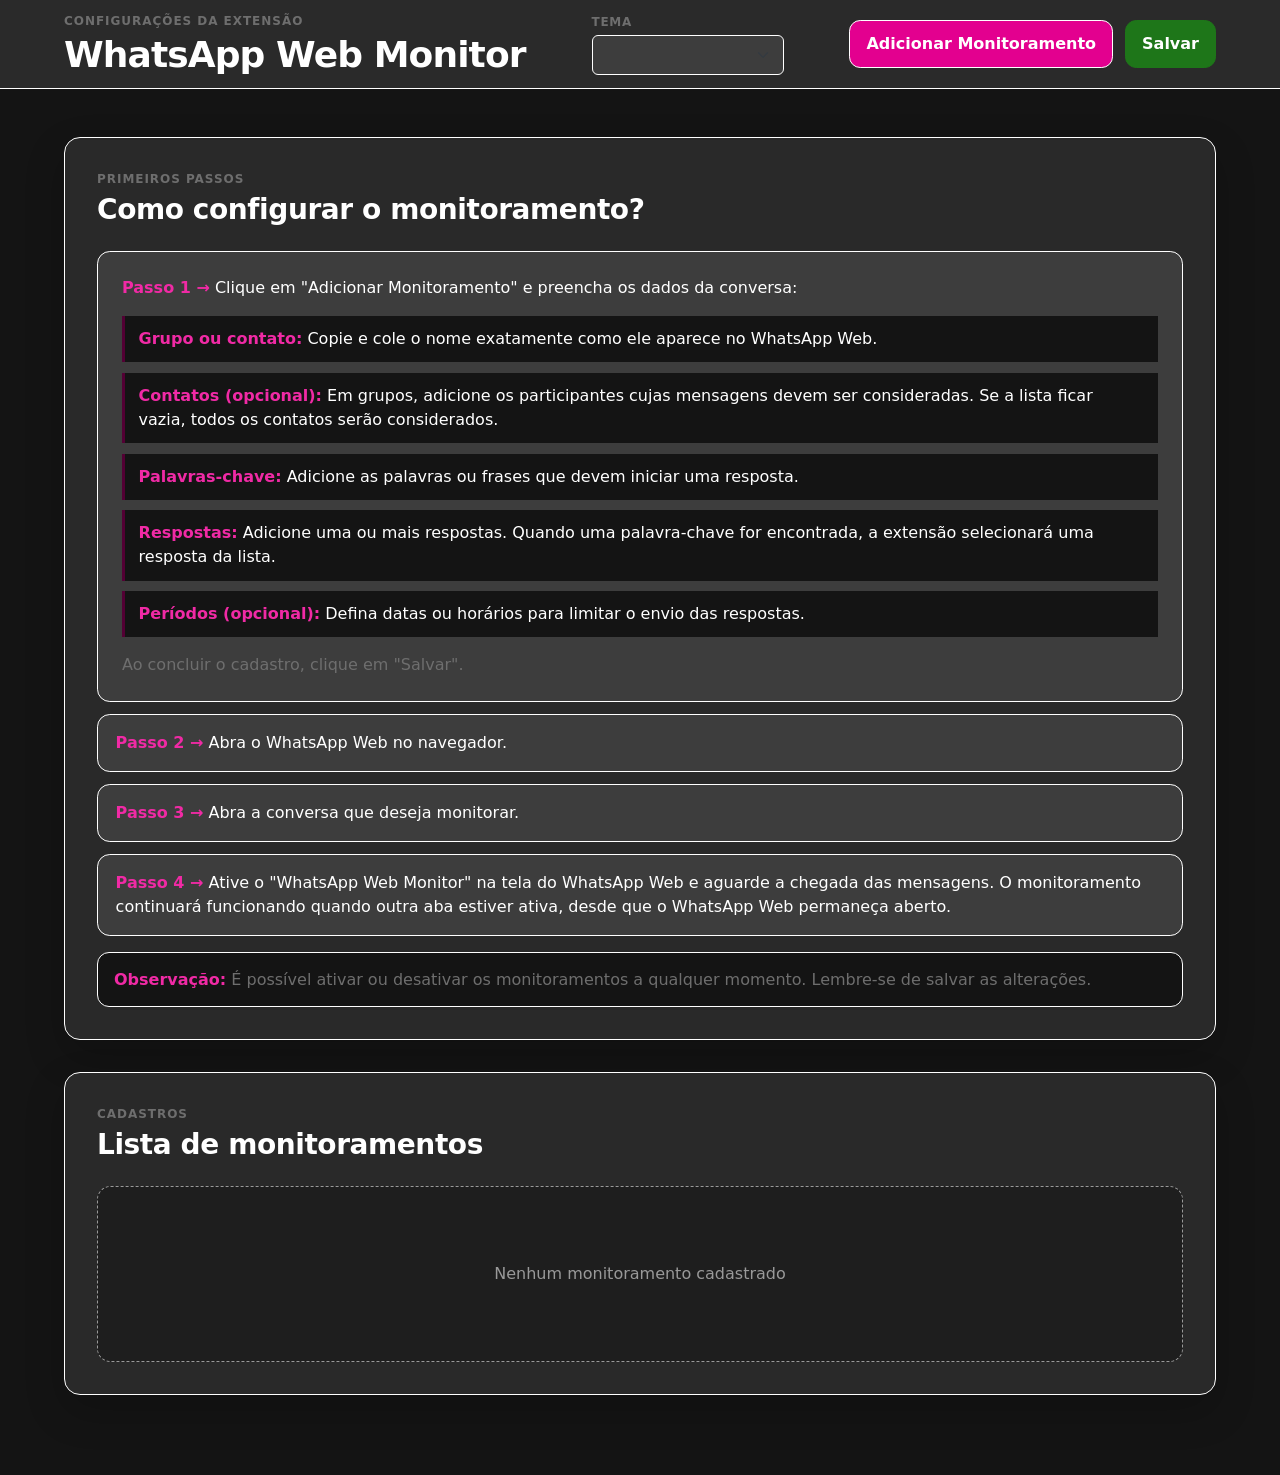
==== commit feb769f8: "chore(merge): sync options redesign with main" ====
--- a/option.html
+++ b/option.html
@@ -44,57 +44,58 @@
         <section class="instructions" aria-labelledby="instructions-title">
             <header class="section-heading">
                 <span class="section-heading__eyebrow">Primeiros passos</span>
-                <h2 id="instructions-title">Como usar essa Extensão?</h2>
+                <h2 id="instructions-title">Como configurar o monitoramento?</h2>
             </header>
 
             <ol class="instructions__steps">
                 <li class="instruction-step instruction-step--featured">
                     <p>
                         <b class="important">Passo 1 →</b>
-                        Clique em "Adicionar Monitoramento" para inserir um novo registro do que deseja monitorar. O
-                        software precisa das seguintes informações para funcionar:
+                        Clique em "Adicionar Monitoramento" e preencha os dados da conversa:
                     </p>
                     <ul class="field-guide">
                         <li>
-                            <b class="important">Nome do Contato:</b> É utlizado comparação direta, isso significa que
-                            se a escrita não for exatamente igual ao do seu WhatsApp pode não achar o contato certo
-                            (por isso recomendamos copair e colar o nome do contato).
+                            <b class="important">Grupo ou contato:</b> Copie e cole o nome exatamente como ele
+                            aparece no WhatsApp Web.
                         </li>
                         <li>
-                            <b class="important">Lista de Palavras-chave:</b> A lista de palavras ou frases que serão
-                            procuradas nas mensagens. Podem ser colocadas palavras únicas ou frases, lembrando que
-                            acentos ou ç não são levados em conta. (Exemplo: "arco-íris" ou "arco-iris" serão a mesma
-                            palavra para comparação)
+                            <b class="important">Contatos (opcional):</b> Em grupos, adicione os participantes cujas
+                            mensagens devem ser consideradas. Se a lista ficar vazia, todos os contatos serão considerados.
                         </li>
                         <li>
-                            <b class="important">Lista de Respostas:</b> O WhatsApp detecta tem um sistema de detecção
-                            de bots. Então para disfarçar o uso dessa extensão será sorteada uma resposta da lista de
-                            respostas. Você pode colocar uma única resposta se preferir, mas esteja ciente do risco.
+                            <b class="important">Palavras-chave:</b> Adicione as palavras ou frases que devem iniciar
+                            uma resposta.
                         </li>
                         <li>
-                            <b class="important">Opcional:</b> Essa extenção tambem tem a opção disponível de escolher
-                            a data ou horário em que as respostas são enviadas.
+                            <b class="important">Respostas:</b> Adicione uma ou mais respostas. Quando uma palavra-chave
+                            for encontrada, a extensão selecionará uma resposta da lista.
+                        </li>
+                        <li>
+                            <b class="important">Períodos (opcional):</b> Defina datas ou horários para limitar o envio
+                            das respostas.
                         </li>
                     </ul>
-                    <p class="instruction-step__note">Assim que terminar clique em "Salvar".</p>
+                    <p class="instruction-step__note">Ao concluir o cadastro, clique em "Salvar".</p>
                 </li>
                 <li class="instruction-step">
-                    <p><b class="important">Passo 2 →</b> Conecte o seu WhatsApp Web no navegador.</p>
+                    <p><b class="important">Passo 2 →</b> Abra o WhatsApp Web no navegador.</p>
                 </li>
                 <li class="instruction-step">
-                    <p><b class="important">Passo 3 →</b> Abra a conversa do contato ou grupo que deseja monitorar.</p>
+                    <p><b class="important">Passo 3 →</b> Abra a conversa que deseja monitorar.</p>
                 </li>
                 <li class="instruction-step">
                     <p>
                         <b class="important">Passo 4 →</b>
-                            Ative o "WhatsApp Web Monitor" na tela do seu WhatsApp Web e espere as mensagens chegarem. O monitoramente funciona mesmo a tela esteja em outra gruia, então se sinta livre para usar o comportamenteo livremente, desde que o WhatsApp Web esteja aberto.
+                            Ative o "WhatsApp Web Monitor" na tela do WhatsApp Web e aguarde a chegada das mensagens. O
+                            monitoramento continuará funcionando quando outra aba estiver ativa, desde que o WhatsApp Web
+                            permaneça aberto.
                     </p>
                 </li>
             </ol>
 
             <aside class="instructions__note">
-                                <b class="important">PS: </b> É possível ativar/desativar os grupos a serem monitorados
-                                em qualquer momento, apenas lembre de salvar!
+                <b class="important">Observação:</b> É possível ativar ou desativar os monitoramentos a qualquer
+                momento. Lembre-se de salvar as alterações.
             </aside>
         </section>
 
